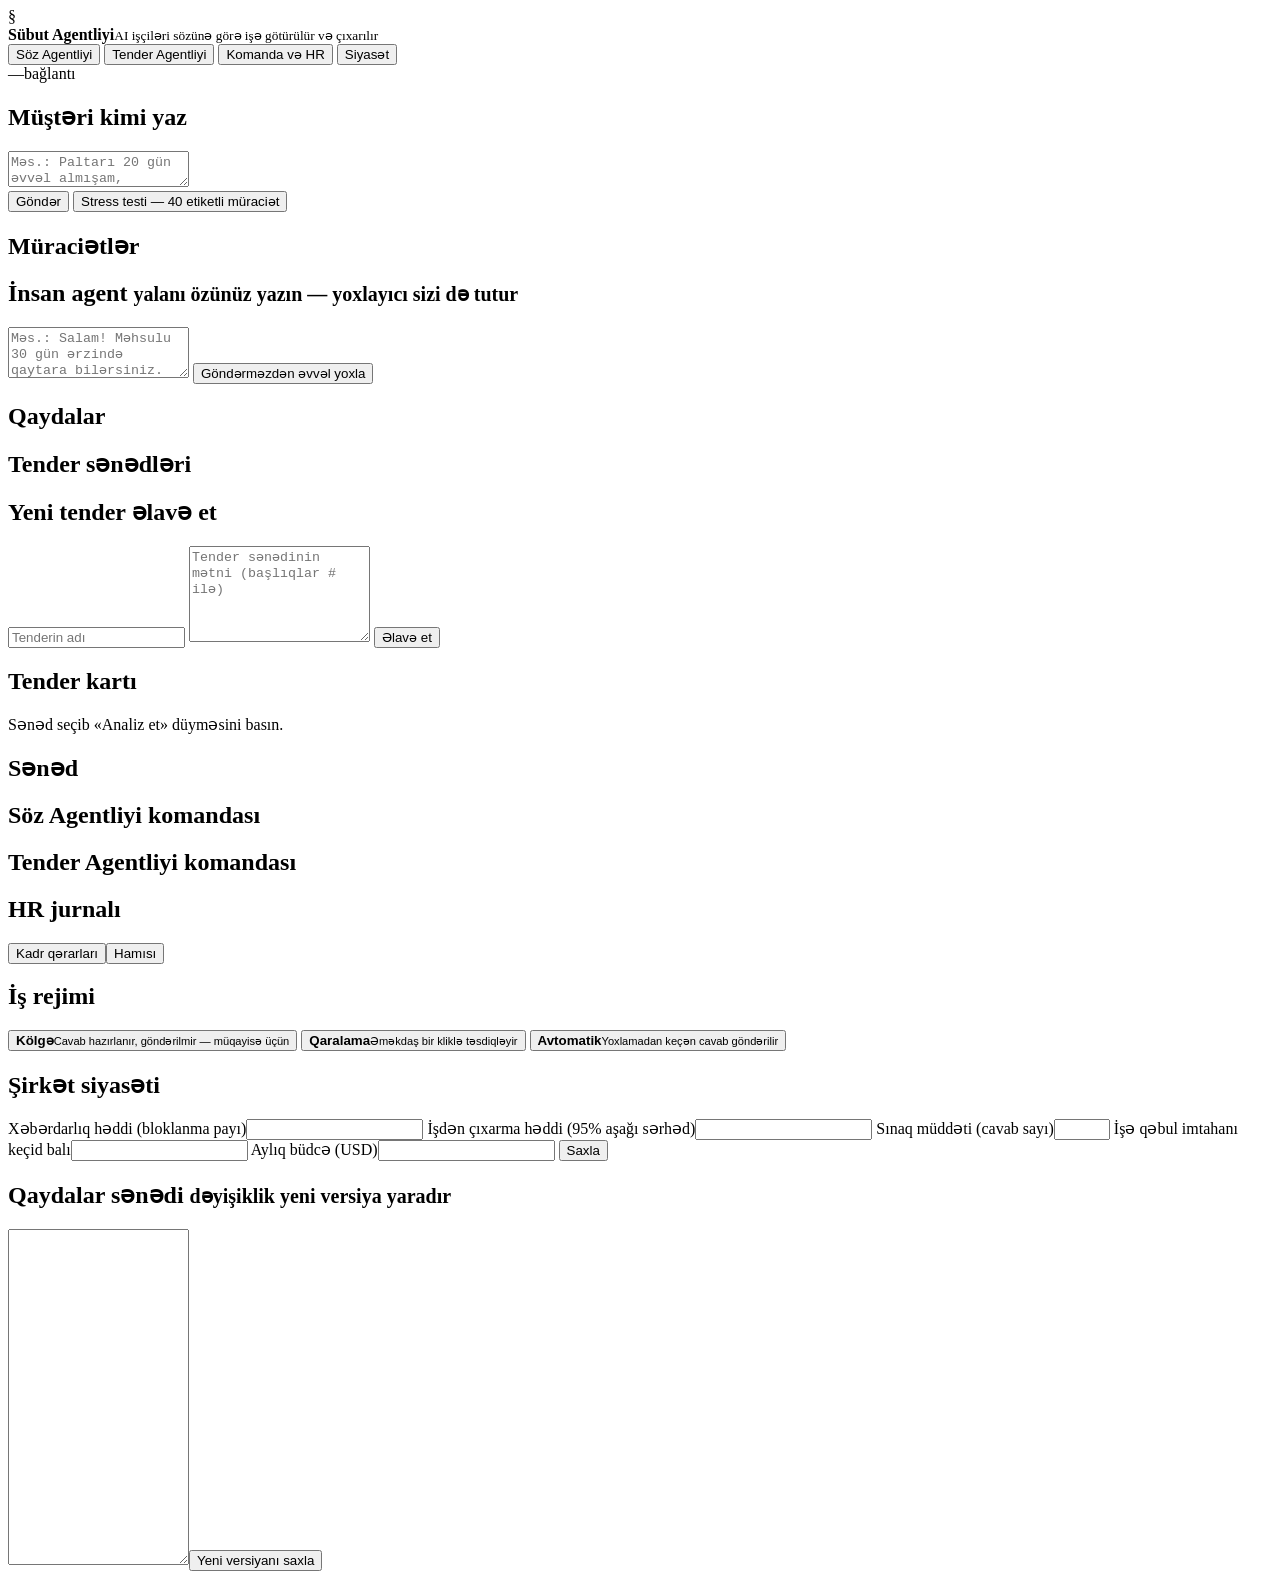
==== static/agency.html @ 9cd8c481 "Layihe5: təqdimat üçün təkrar rejimi py -3 agentlik.py --save data/demo_qeyd.sqlite3 canlı bazanın a" ====
<!doctype html>
<html lang="az">
<head>
<meta charset="utf-8">
<meta name="viewport" content="width=device-width, initial-scale=1">
<title>Sübut Agentliyi</title>
<link rel="stylesheet" href="/agency.css">
<script src="/agency.js" defer></script>
</head>
<body>
<header class="top">
  <div class="brand">
    <div class="mark">§</div>
    <div><strong>Sübut Agentliyi</strong><small>AI işçiləri sözünə görə işə götürülür və çıxarılır</small></div>
  </div>
  <nav id="tabs">
    <button data-tab="soz" class="on">Söz Agentliyi</button>
    <button data-tab="tender">Tender Agentliyi</button>
    <button data-tab="team">Komanda və HR</button>
    <button data-tab="policy">Siyasət</button>
  </nav>
  <div class="status"><span id="spend">—</span><span id="link" class="dot">bağlantı</span></div>
</header>

<div id="replay-bar" hidden>
  <span class="tag">TƏKRAR</span>
  <span id="replay-text"></span>
  <div class="replay-track"><i id="replay-progress"></i></div>
  <button id="replay-restart" type="button">Əvvəldən</button>
</div>
<main>
  <!-- SÖZ -->
  <section id="tab-soz" class="tab on">
    <div class="kpis" id="soz-kpis"></div>
    <div class="grid">
      <div class="col">
        <div class="card compose live-only">
          <h2>Müştəri kimi yaz</h2>
          <form id="ticket-form" autocomplete="off">
            <textarea name="message" rows="2" maxlength="2000" placeholder="Məs.: Paltarı 20 gün əvvəl almışam, qaytara bilərəm?" required></textarea>
            <div class="row">
              <button class="primary" type="submit">Göndər</button>
              <button type="button" id="stress" class="danger-ghost">Stress testi — 40 etiketli müraciət</button>
            </div>
          </form>
        </div>
        <div class="card"><h2>Müraciətlər <small id="soz-queue"></small></h2><div id="tickets" class="feed"></div></div>
      </div>
      <div class="col side">
        <div class="card human">
          <h2>İnsan agent <small>yalanı özünüz yazın — yoxlayıcı sizi də tutur</small></h2>
          <form id="human-form" autocomplete="off">
            <textarea name="text" rows="3" maxlength="2000" placeholder="Məs.: Salam! Məhsulu 30 gün ərzində qaytara bilərsiniz." required></textarea>
            <button class="primary" type="submit">Göndərməzdən əvvəl yoxla</button>
          </form>
          <div id="human-result"></div>
        </div>
        <div class="card"><h2>Qaydalar <small id="policy-version"></small></h2><div id="policy" class="doc"></div></div>
      </div>
    </div>
  </section>

  <!-- TENDER -->
  <section id="tab-tender" class="tab">
    <div class="kpis" id="tender-kpis"></div>
    <div class="grid">
      <div class="col side">
        <div class="card"><h2>Tender sənədləri</h2><div id="tender-docs" class="live-only"></div></div>
        <div class="card">
          <h2>Yeni tender əlavə et</h2>
          <form id="tender-form" class="live-only" autocomplete="off">
            <input name="title" maxlength="160" placeholder="Tenderin adı" required>
            <textarea name="body" rows="6" placeholder="Tender sənədinin mətni (başlıqlar # ilə)" required></textarea>
            <button class="primary" type="submit">Əlavə et</button>
          </form>
        </div>
      </div>
      <div class="col">
        <div class="card"><h2>Tender kartı</h2><div id="tender-card" class="empty">Sənəd seçib «Analiz et» düyməsini basın.</div></div>
        <div class="card"><h2>Sənəd <small id="tender-title"></small></h2><div id="tender-doc" class="doc"></div></div>
      </div>
    </div>
  </section>

  <!-- TEAM -->
  <section id="tab-team" class="tab">
    <div class="grid">
      <div class="col">
        <div class="card"><h2>Söz Agentliyi komandası <small id="team-soz-meta"></small></h2><div id="team-soz" class="team"></div></div>
        <div class="card"><h2>Tender Agentliyi komandası <small id="team-tender-meta"></small></h2><div id="team-tender" class="team"></div></div>
      </div>
      <div class="col side">
        <div class="card"><h2>HR jurnalı</h2>
          <div class="filters" id="journal-filters">
            <button data-filter="hr" class="on">Kadr qərarları</button><button data-filter="all">Hamısı</button>
          </div>
          <div id="journal" class="journal"></div>
        </div>
      </div>
    </div>
  </section>

  <!-- POLICY -->
  <section id="tab-policy" class="tab live-only">
    <div class="grid">
      <div class="col">
        <div class="card">
          <h2>İş rejimi</h2>
          <div class="modes" id="modes">
            <button data-mode="shadow"><b>Kölgə</b><small>Cavab hazırlanır, göndərilmir — müqayisə üçün</small></button>
            <button data-mode="draft"><b>Qaralama</b><small>Əməkdaş bir kliklə təsdiqləyir</small></button>
            <button data-mode="auto"><b>Avtomatik</b><small>Yoxlamadan keçən cavab göndərilir</small></button>
          </div>
        </div>
        <div class="card">
          <h2>Şirkət siyasəti</h2>
          <form id="settings-form" class="settings">
            <label>Xəbərdarlıq həddi (bloklanma payı)<input name="warn_rate" type="number" step="any" min="0.01" max="0.9"></label>
            <label>İşdən çıxarma həddi (95% aşağı sərhəd)<input name="fire_rate" type="number" step="any" min="0.01" max="0.9"></label>
            <label>Sınaq müddəti (cavab sayı)<input name="probation" type="number" step="1" min="3" max="100"></label>
            <label>İşə qəbul imtahanı keçid balı<input name="exam_pass" type="number" step="any" min="0.1" max="1"></label>
            <label>Aylıq büdcə (USD)<input name="monthly_budget_usd" type="number" step="any" min="0.01" max="1000"></label>
            <button class="primary" type="submit">Saxla</button>
          </form>
        </div>
      </div>
      <div class="col side">
        <div class="card">
          <h2>Qaydalar sənədi <small>dəyişiklik yeni versiya yaradır</small></h2>
          <form id="policy-form"><textarea name="body" rows="22"></textarea><button class="primary" type="submit">Yeni versiyanı saxla</button></form>
        </div>
      </div>
    </div>
  </section>
</main>
<div id="toast" hidden></div>
</body>
</html>
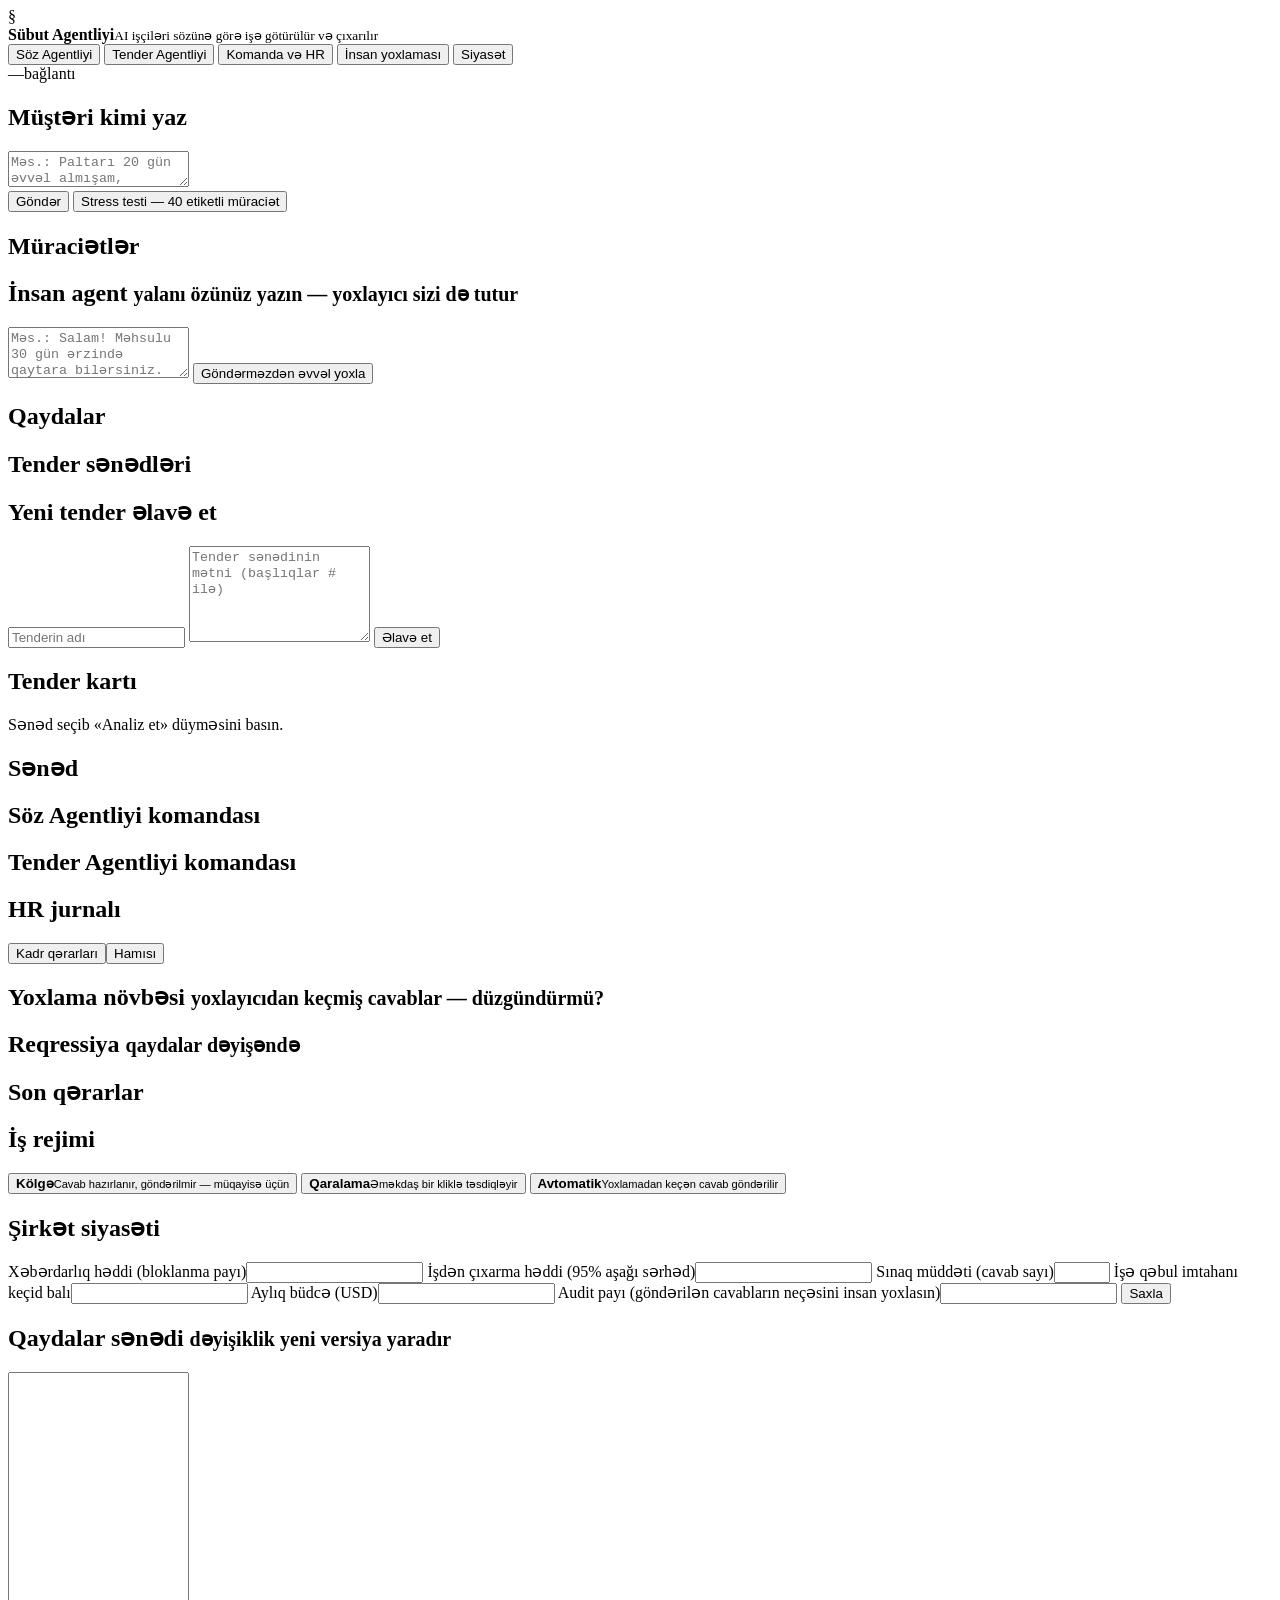
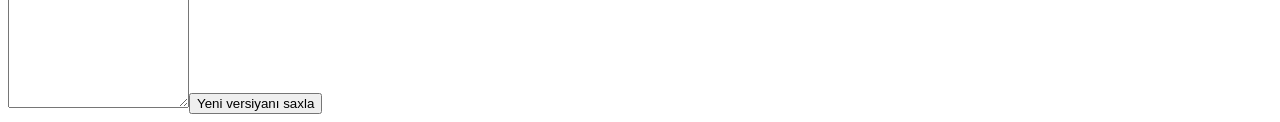
==== commit 13a4ab09: "Layihe5: insan yoxlaması, reqressiya, maskalama, sözlə rəqəmlər - Təsadüfi audit növbəsi və kölgə mü" ====
--- a/static/agency.html
+++ b/static/agency.html
@@ -17,6 +17,7 @@
     <button data-tab="soz" class="on">Söz Agentliyi</button>
     <button data-tab="tender">Tender Agentliyi</button>
     <button data-tab="team">Komanda və HR</button>
+    <button data-tab="review">İnsan yoxlaması</button>
     <button data-tab="policy">Siyasət</button>
   </nav>
   <div class="status"><span id="spend">—</span><span id="link" class="dot">bağlantı</span></div>
@@ -35,7 +36,7 @@
     <div class="grid">
       <div class="col">
         <div class="card compose live-only">
-          <h2>Müştəri kimi yaz</h2>
+          <h2>Müştəri kimi yaz <small id="telegram-link"></small></h2>
           <form id="ticket-form" autocomplete="off">
             <textarea name="message" rows="2" maxlength="2000" placeholder="Məs.: Paltarı 20 gün əvvəl almışam, qaytara bilərəm?" required></textarea>
             <div class="row">
@@ -100,6 +101,21 @@
     </div>
   </section>
 
+  <!-- REVIEW -->
+  <section id="tab-review" class="tab">
+    <div class="kpis" id="review-kpis"></div>
+    <div class="grid">
+      <div class="col">
+        <div class="card"><h2>Yoxlama növbəsi <small>yoxlayıcıdan keçmiş cavablar — düzgündürmü?</small></h2>
+          <div id="review-queue" class="feed live-only"></div></div>
+      </div>
+      <div class="col side">
+        <div class="card"><h2>Reqressiya <small>qaydalar dəyişəndə</small></h2><div id="regression"></div></div>
+        <div class="card"><h2>Son qərarlar</h2><div id="review-recent" class="journal"></div></div>
+      </div>
+    </div>
+  </section>
+
   <!-- POLICY -->
   <section id="tab-policy" class="tab live-only">
     <div class="grid">
@@ -120,6 +136,7 @@
             <label>Sınaq müddəti (cavab sayı)<input name="probation" type="number" step="1" min="3" max="100"></label>
             <label>İşə qəbul imtahanı keçid balı<input name="exam_pass" type="number" step="any" min="0.1" max="1"></label>
             <label>Aylıq büdcə (USD)<input name="monthly_budget_usd" type="number" step="any" min="0.01" max="1000"></label>
+            <label>Audit payı (göndərilən cavabların neçəsini insan yoxlasın)<input name="audit_rate" type="number" step="any" min="0" max="1"></label>
             <button class="primary" type="submit">Saxla</button>
           </form>
         </div>
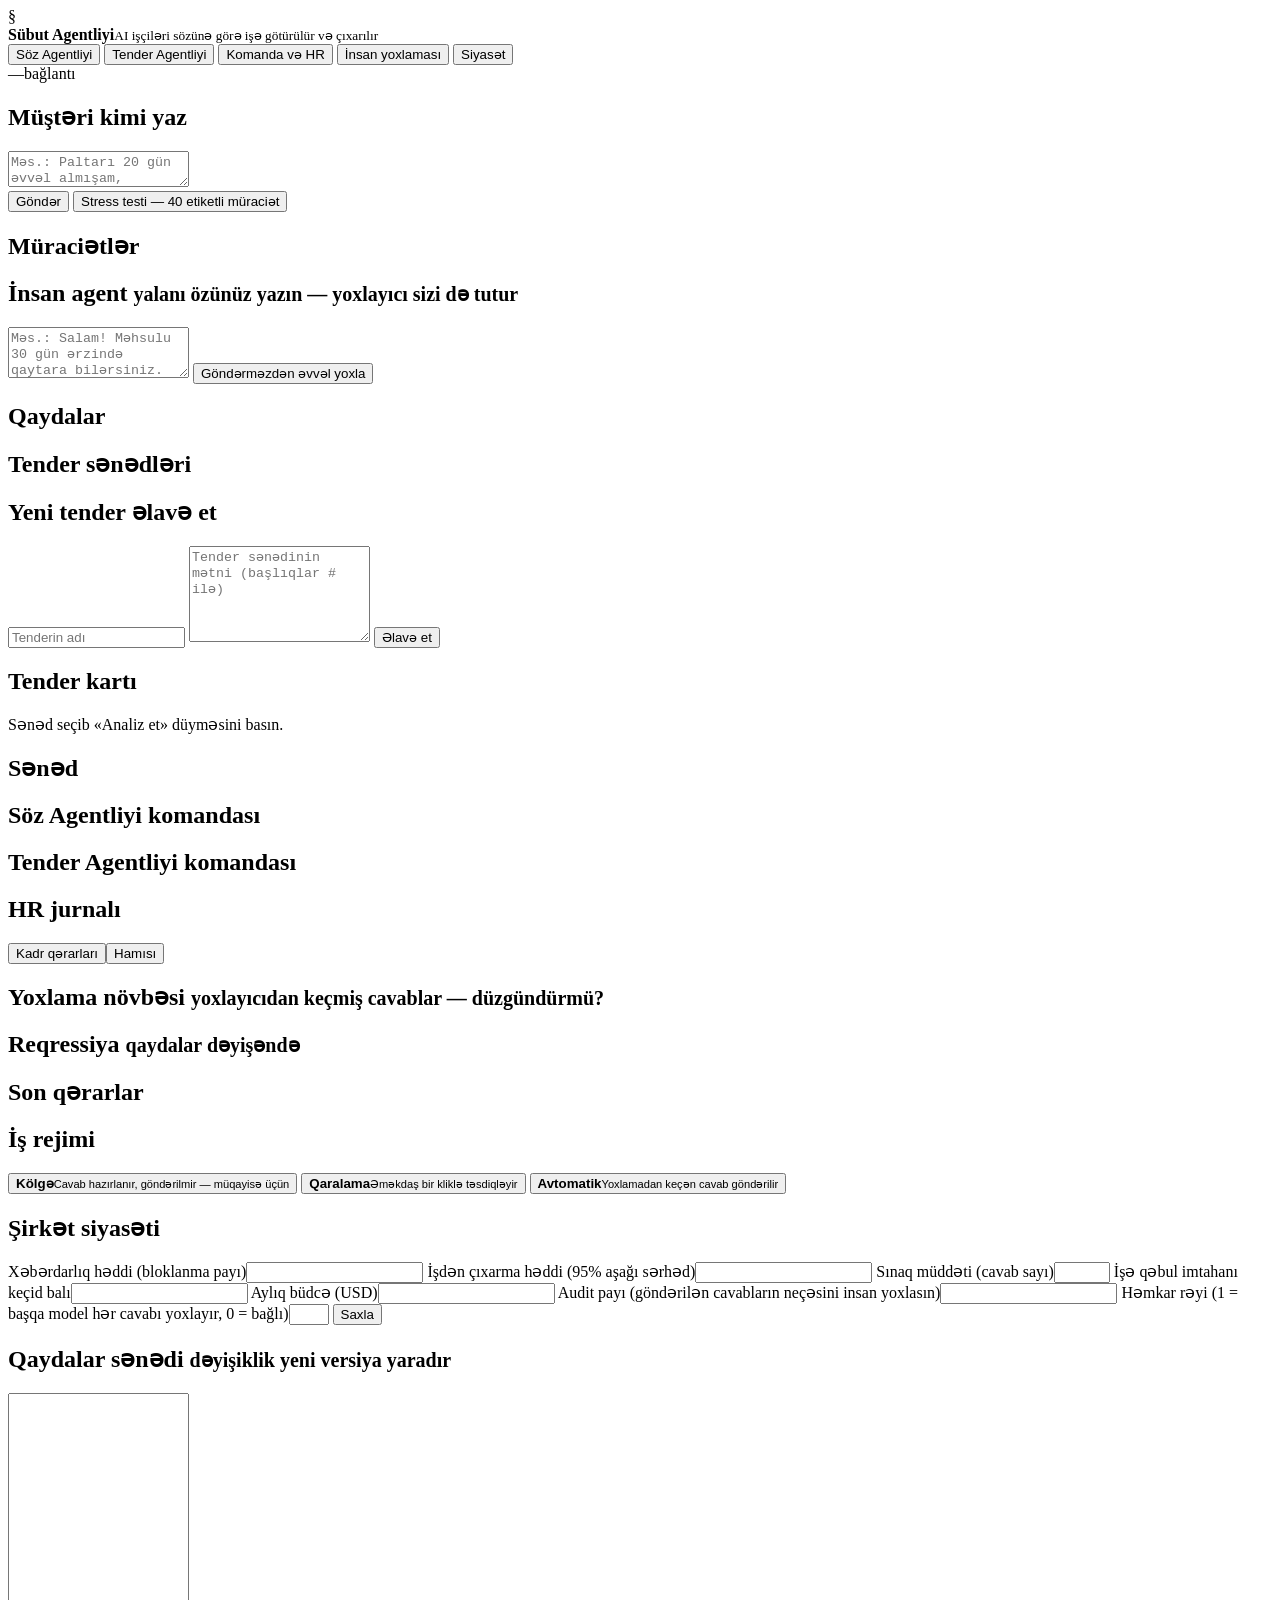
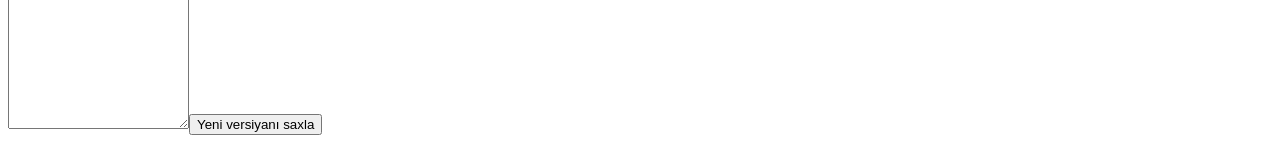
==== commit 3d29e478: "Layihe5: həmkar rəyi — düzgün sitatın səhv hala tətbiqini tutmaq - Yoxlayıcıdan keçən cavabı başqa m" ====
--- a/static/agency.html
+++ b/static/agency.html
@@ -37,6 +37,7 @@
       <div class="col">
         <div class="card compose live-only">
           <h2>Müştəri kimi yaz <small id="telegram-link"></small></h2>
+          <a id="telegram-qr" href="/api/telegram/qr.svg" target="_blank" rel="noopener" hidden title="Böyütmək üçün klikləyin"><img src="/api/telegram/qr.svg" alt="Telegram botunun QR kodu"></a>
           <form id="ticket-form" autocomplete="off">
             <textarea name="message" rows="2" maxlength="2000" placeholder="Məs.: Paltarı 20 gün əvvəl almışam, qaytara bilərəm?" required></textarea>
             <div class="row">
@@ -103,7 +104,7 @@
 
   <!-- REVIEW -->
   <section id="tab-review" class="tab">
-    <div class="kpis" id="review-kpis"></div>
+    <div class="kpis six" id="review-kpis"></div>
     <div class="grid">
       <div class="col">
         <div class="card"><h2>Yoxlama növbəsi <small>yoxlayıcıdan keçmiş cavablar — düzgündürmü?</small></h2>
@@ -137,6 +138,7 @@
             <label>İşə qəbul imtahanı keçid balı<input name="exam_pass" type="number" step="any" min="0.1" max="1"></label>
             <label>Aylıq büdcə (USD)<input name="monthly_budget_usd" type="number" step="any" min="0.01" max="1000"></label>
             <label>Audit payı (göndərilən cavabların neçəsini insan yoxlasın)<input name="audit_rate" type="number" step="any" min="0" max="1"></label>
+            <label>Həmkar rəyi (1 = başqa model hər cavabı yoxlayır, 0 = bağlı)<input name="peer_review" type="number" step="1" min="0" max="1"></label>
             <button class="primary" type="submit">Saxla</button>
           </form>
         </div>
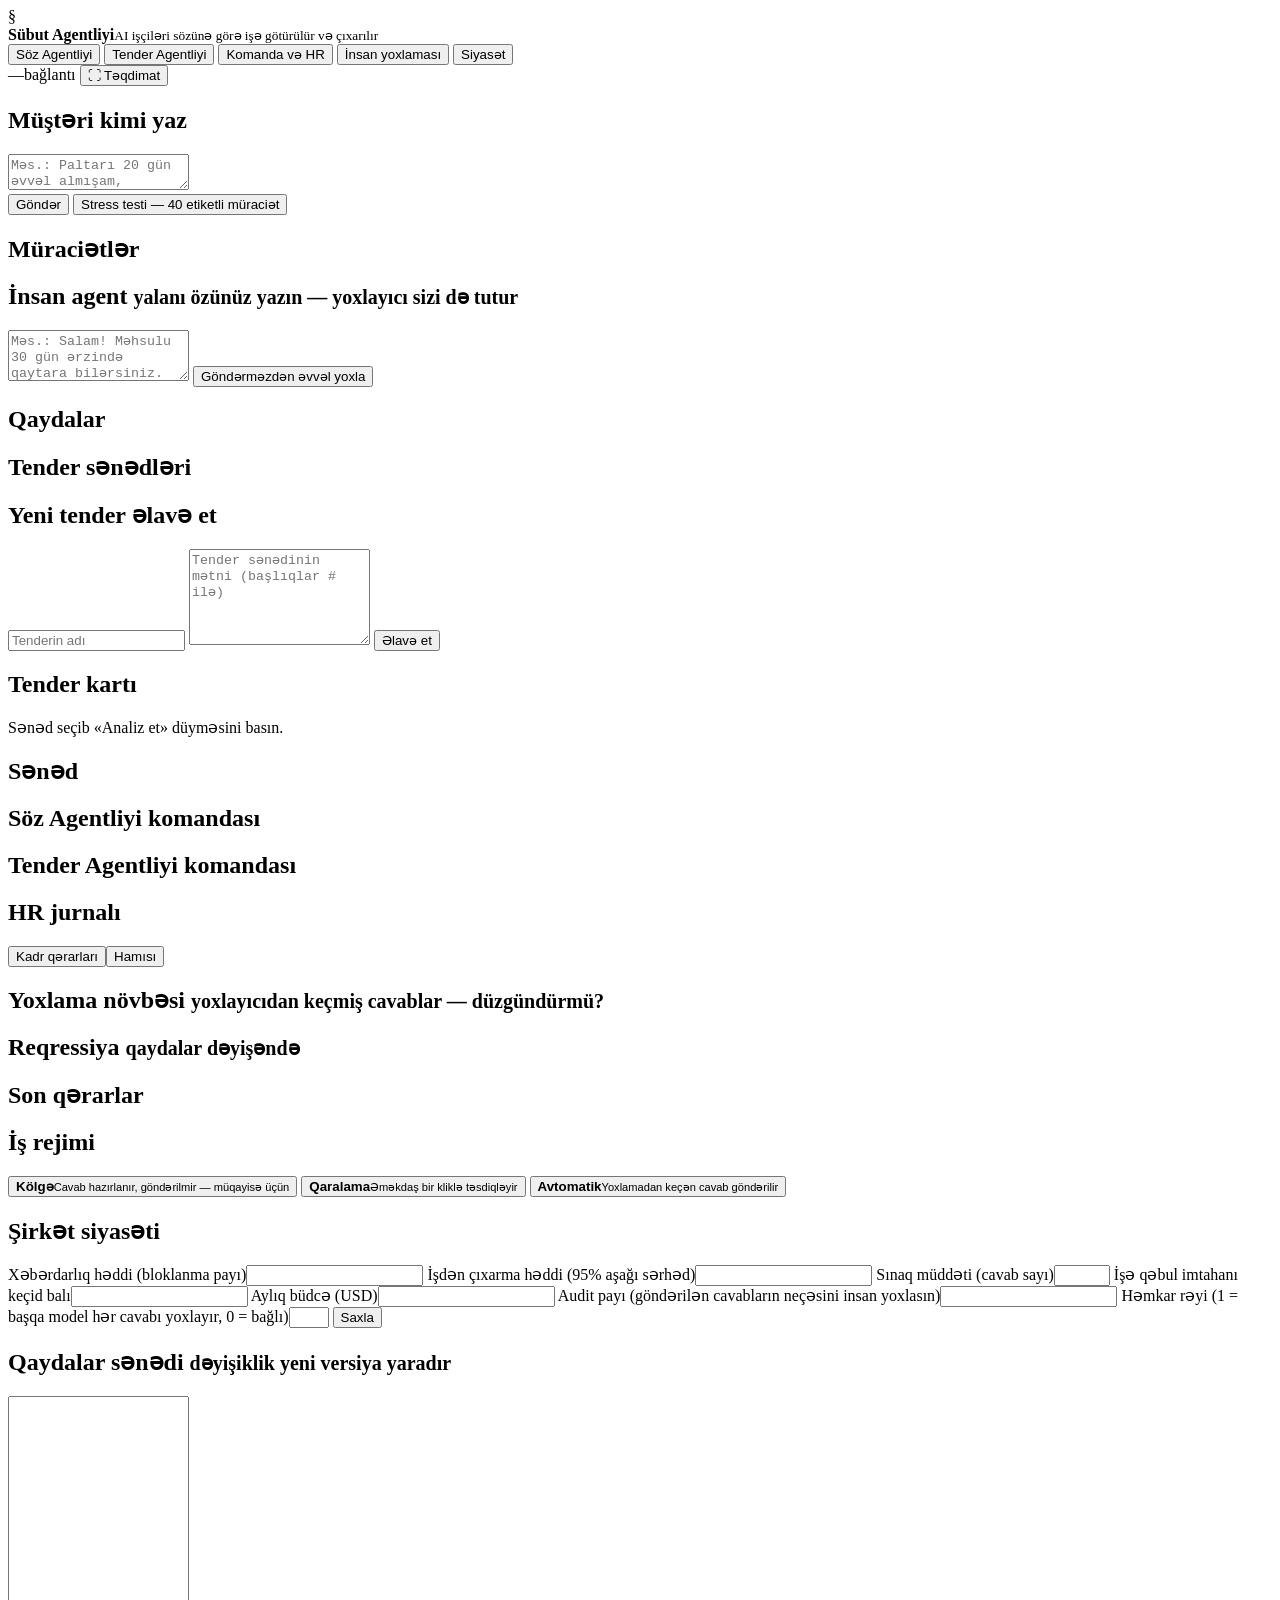
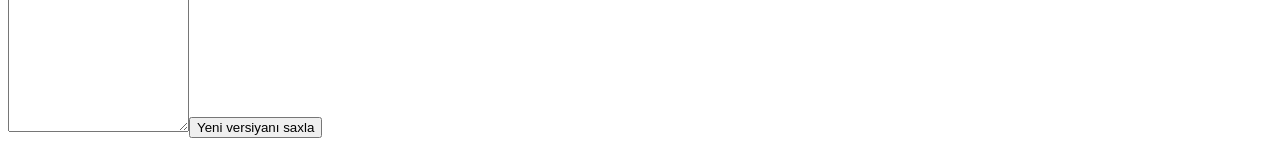
==== commit fb6c7a21: "Layihe5: canlı ofis, təlimat korlanması demosu, böyük bildirişlər - Demo: menecer bir işçinin təlima" ====
--- a/static/agency.html
+++ b/static/agency.html
@@ -20,7 +20,8 @@
     <button data-tab="review">İnsan yoxlaması</button>
     <button data-tab="policy">Siyasət</button>
   </nav>
-  <div class="status"><span id="spend">—</span><span id="link" class="dot">bağlantı</span></div>
+  <div class="status"><span id="spend">—</span><span id="link" class="dot">bağlantı</span>
+    <button id="big" type="button" title="Proyektor üçün böyük şrift">⛶ Təqdimat</button></div>
 </header>
 
 <div id="replay-bar" hidden>
@@ -37,7 +38,7 @@
       <div class="col">
         <div class="card compose live-only">
           <h2>Müştəri kimi yaz <small id="telegram-link"></small></h2>
-          <a id="telegram-qr" href="/api/telegram/qr.svg" target="_blank" rel="noopener" hidden title="Böyütmək üçün klikləyin"><img src="/api/telegram/qr.svg" alt="Telegram botunun QR kodu"></a>
+          <a id="telegram-qr" href="/api/telegram/qr.svg" target="_blank" rel="noopener" hidden title="Böyütmək üçün klikləyin"><img alt="Telegram botunun QR kodu"></a>
           <form id="ticket-form" autocomplete="off">
             <textarea name="message" rows="2" maxlength="2000" placeholder="Məs.: Paltarı 20 gün əvvəl almışam, qaytara bilərəm?" required></textarea>
             <div class="row">
@@ -128,6 +129,7 @@
             <button data-mode="draft"><b>Qaralama</b><small>Əməkdaş bir kliklə təsdiqləyir</small></button>
             <button data-mode="auto"><b>Avtomatik</b><small>Yoxlamadan keçən cavab göndərilir</small></button>
           </div>
+          <div id="readiness" class="readiness"></div>
         </div>
         <div class="card">
           <h2>Şirkət siyasəti</h2>
@@ -153,5 +155,6 @@
   </section>
 </main>
 <div id="toast" hidden></div>
+<div id="events" aria-live="polite"></div>
 </body>
 </html>
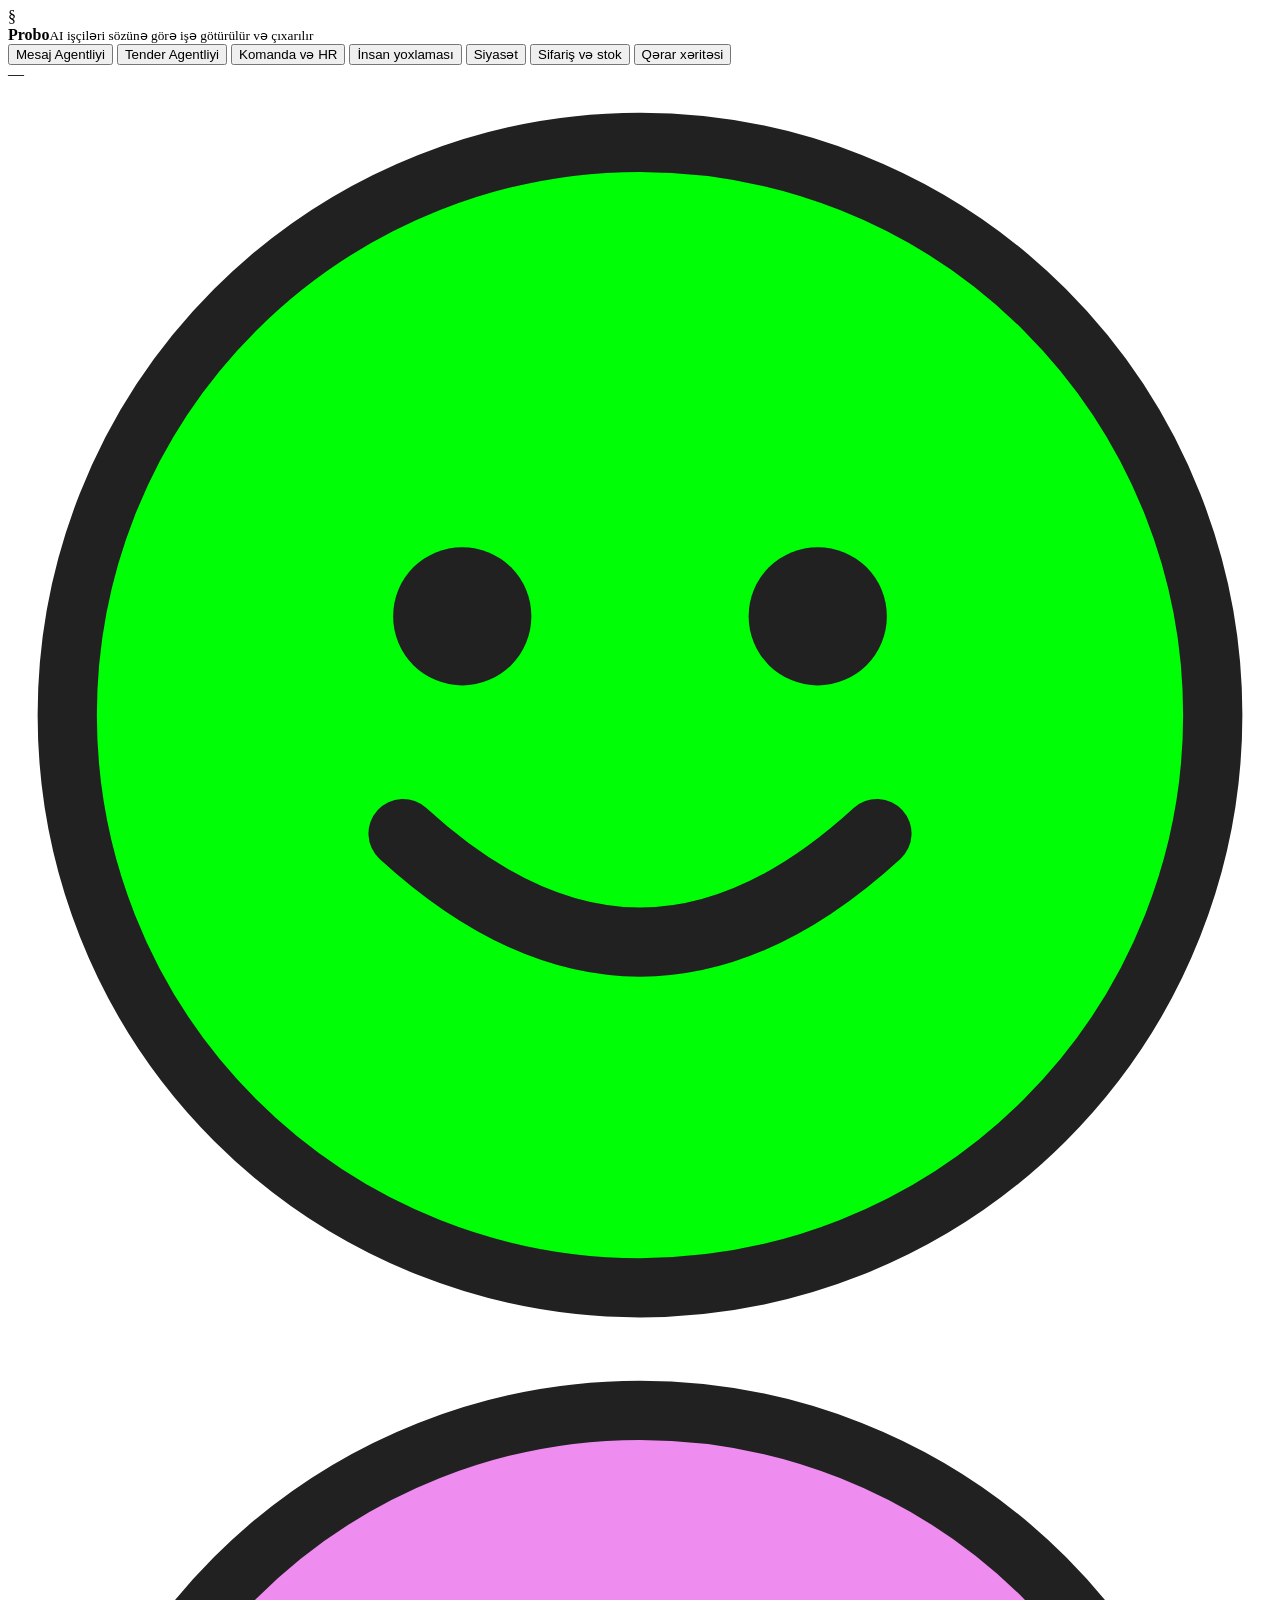
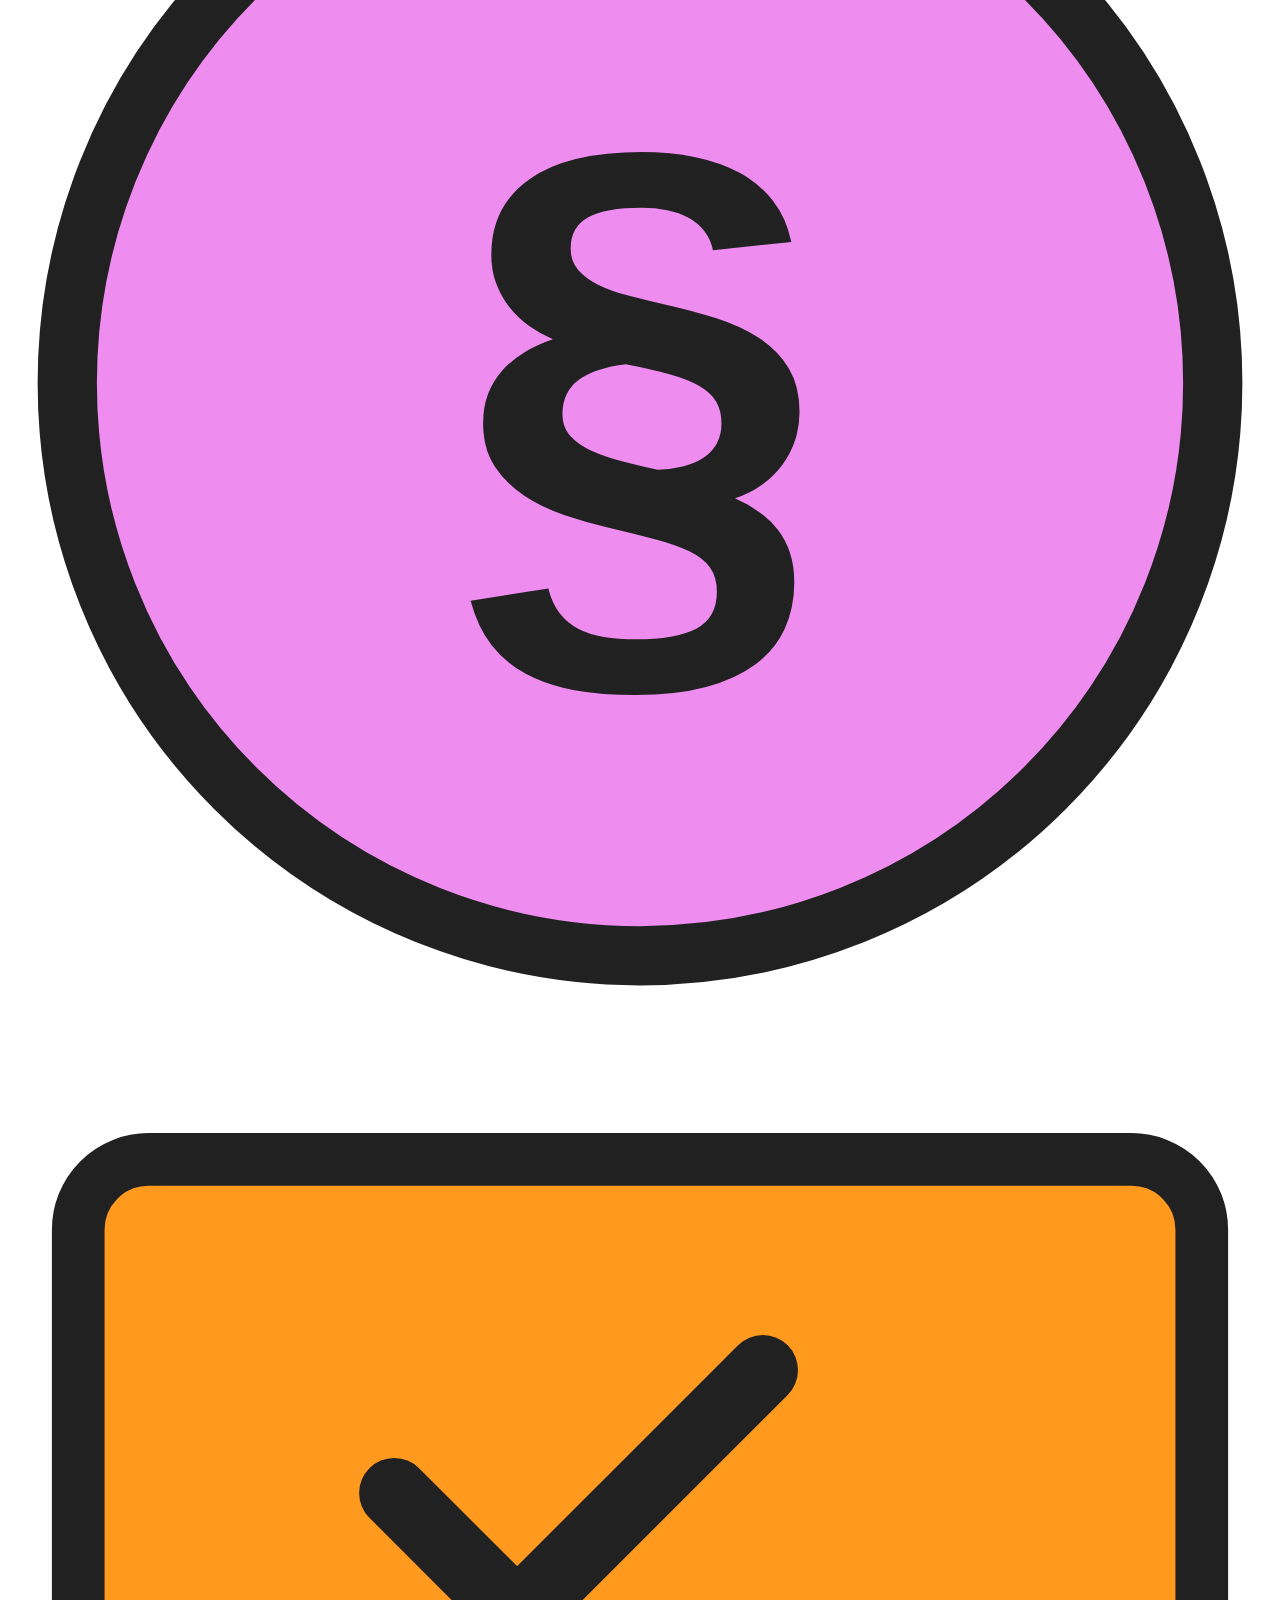
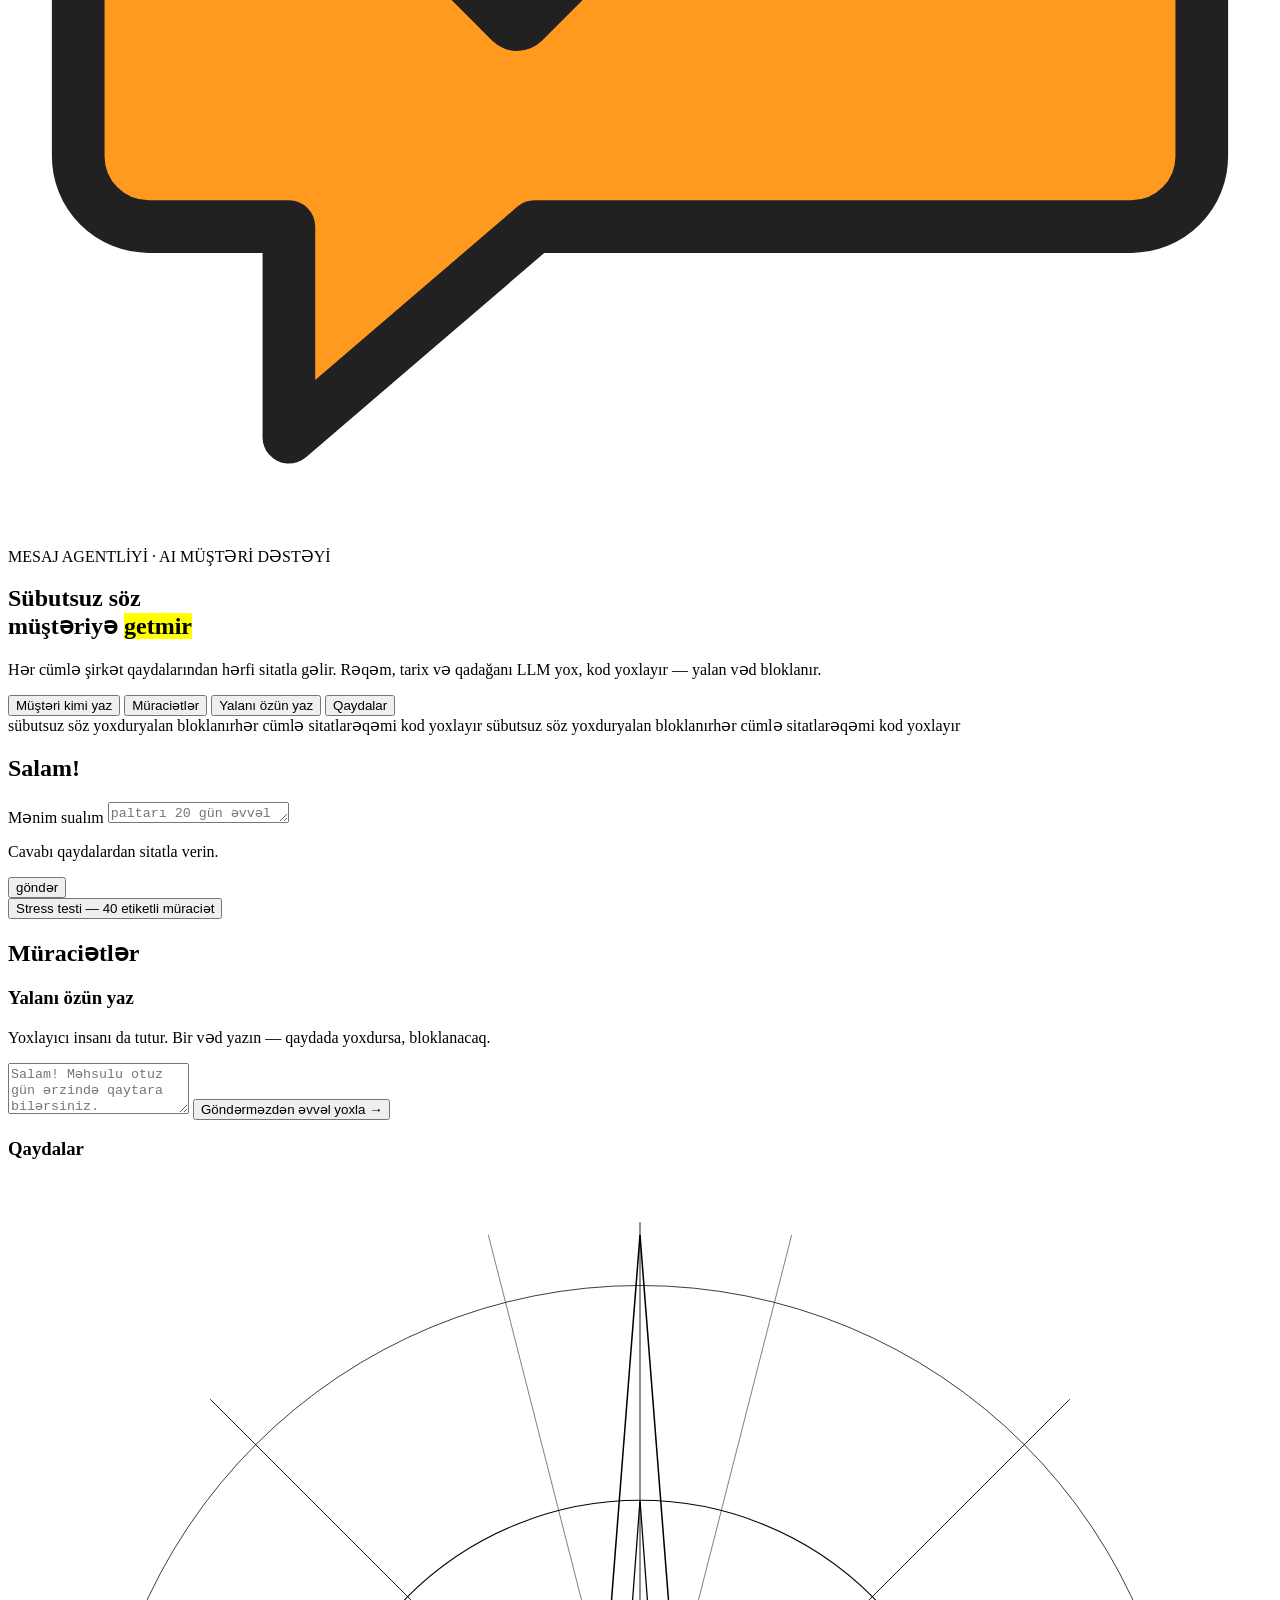
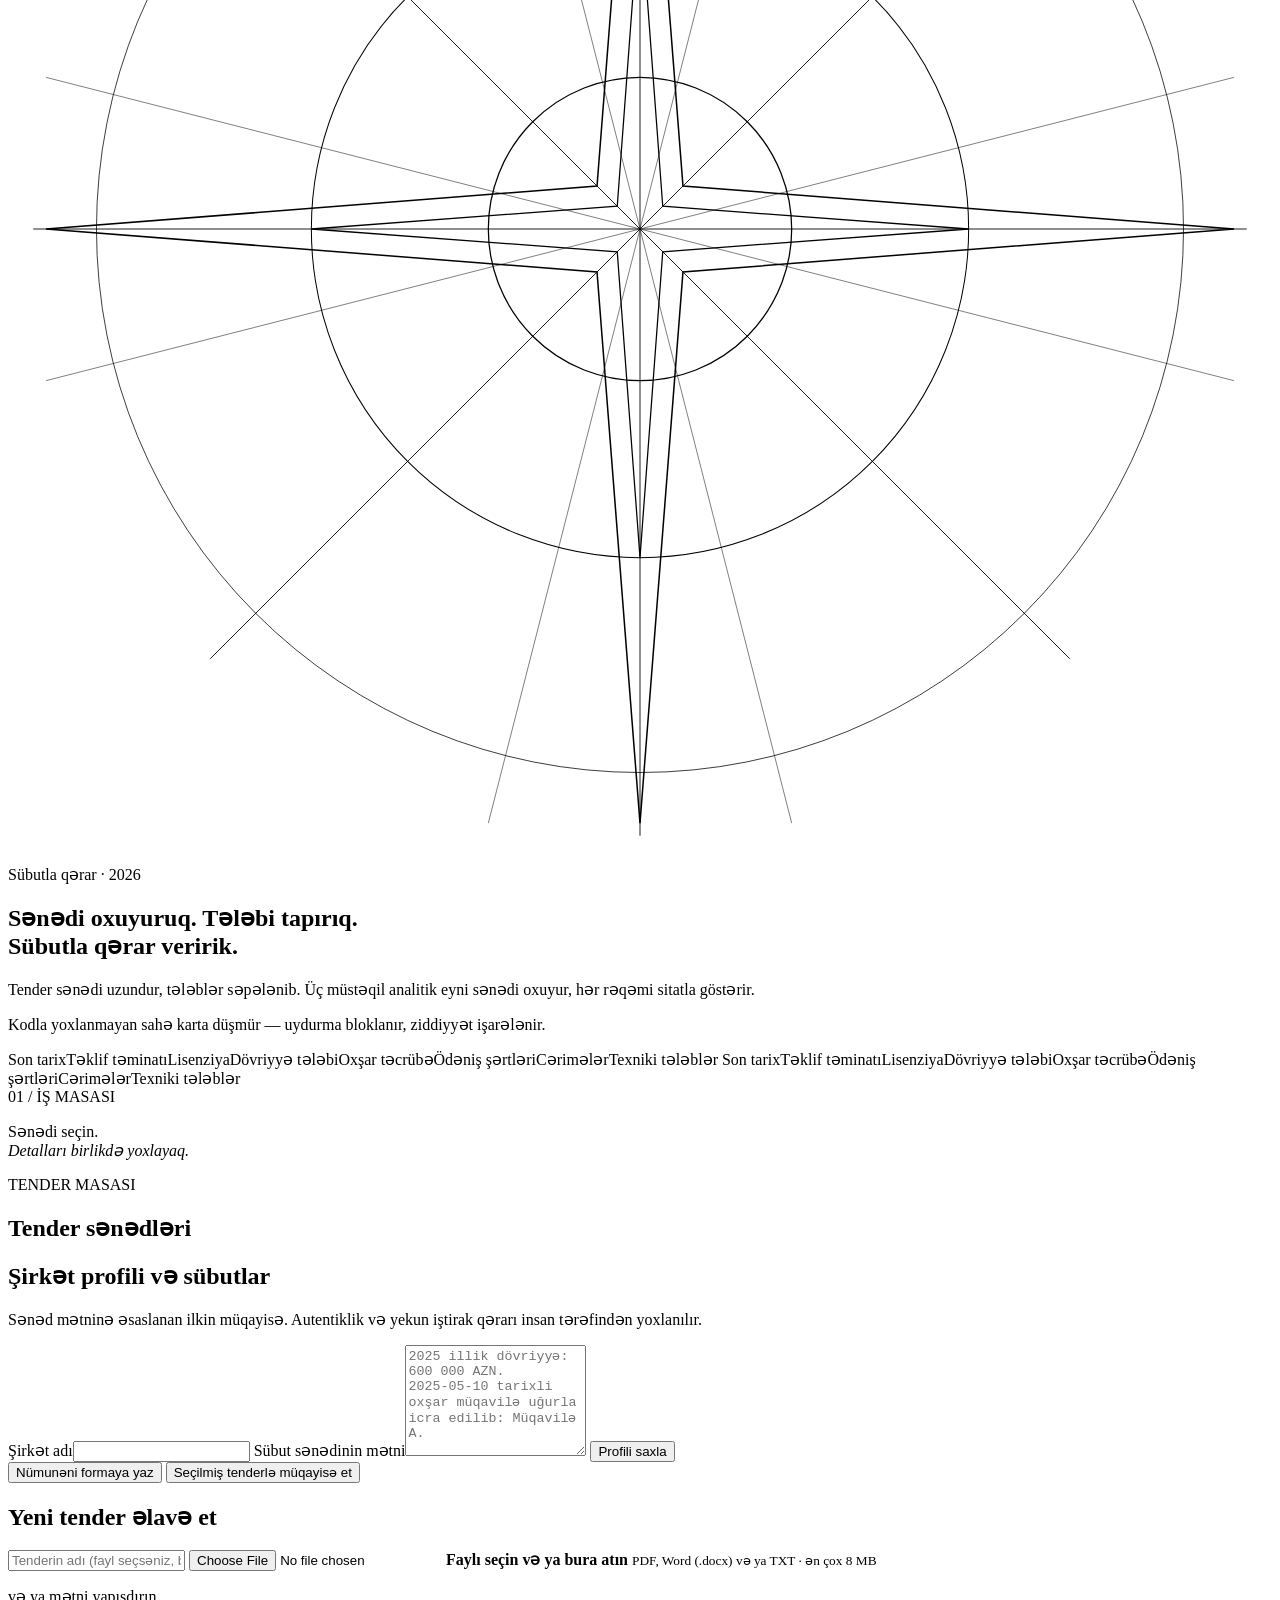
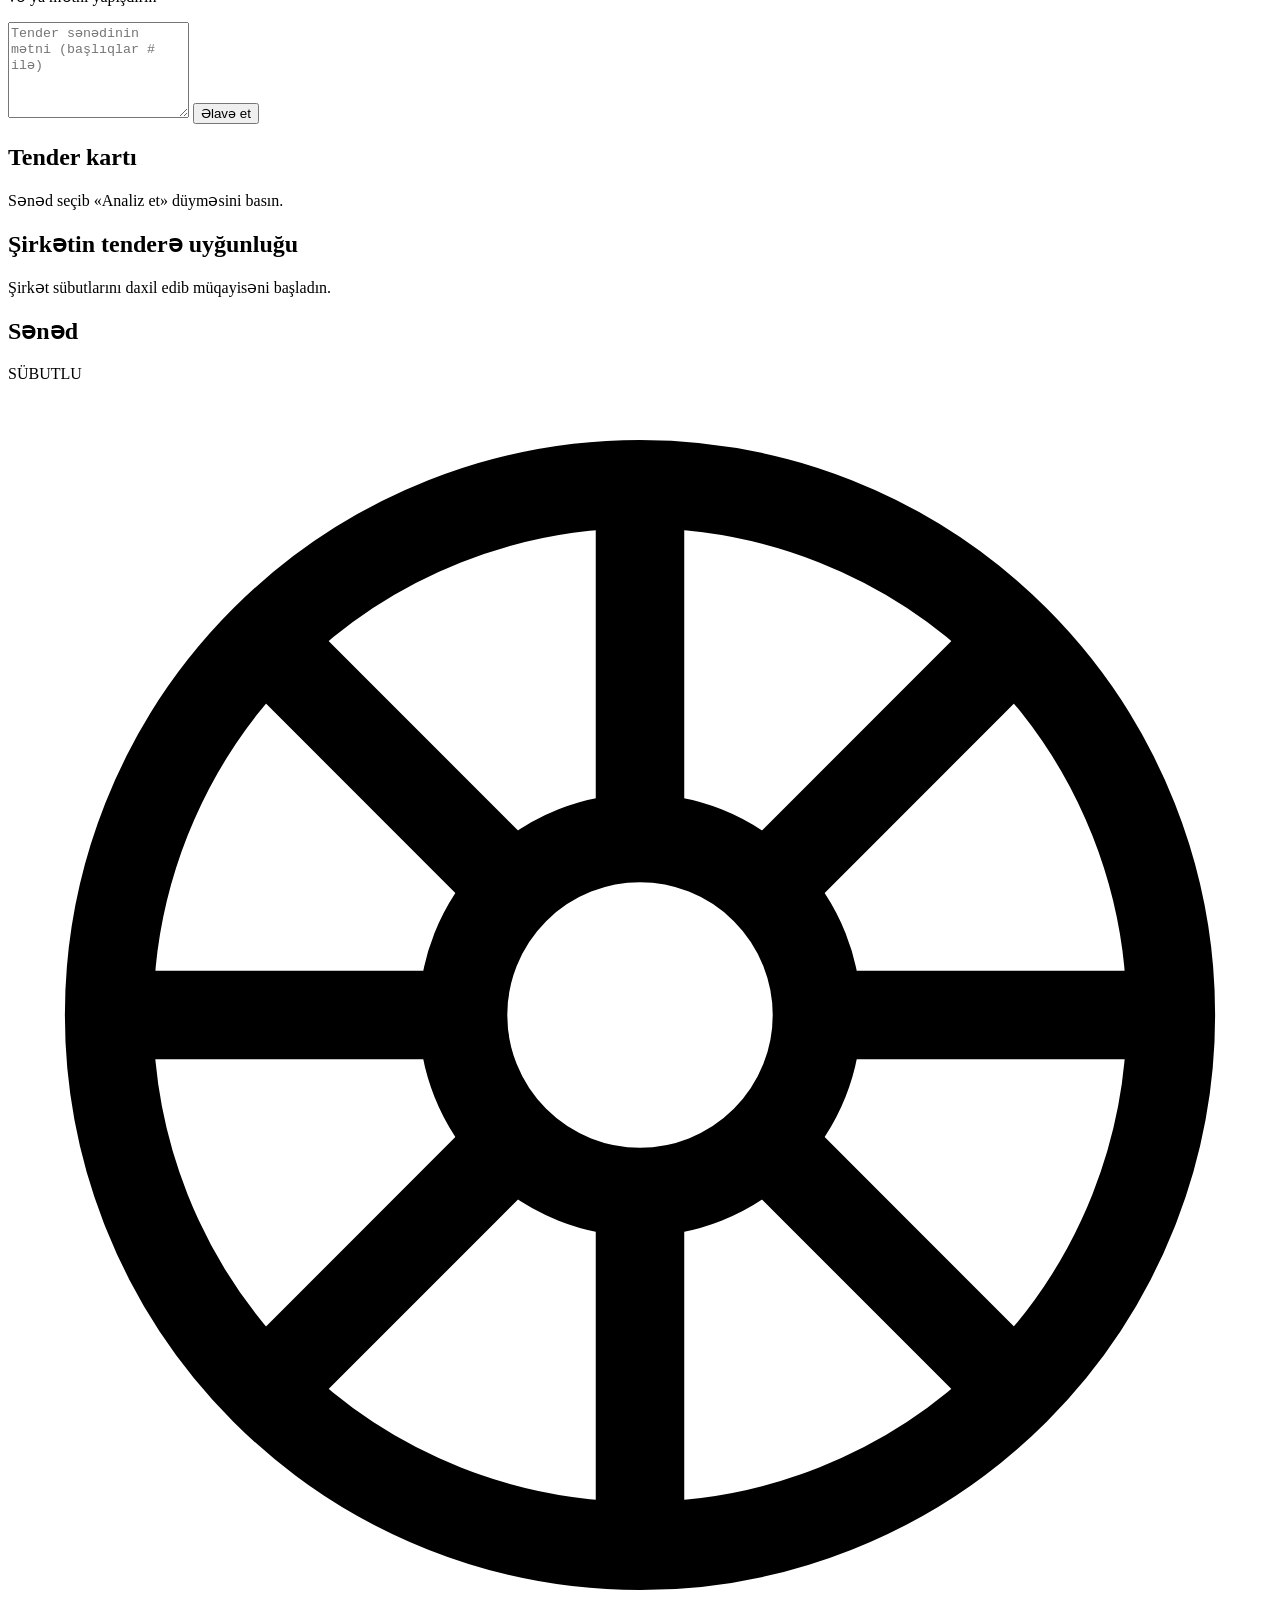
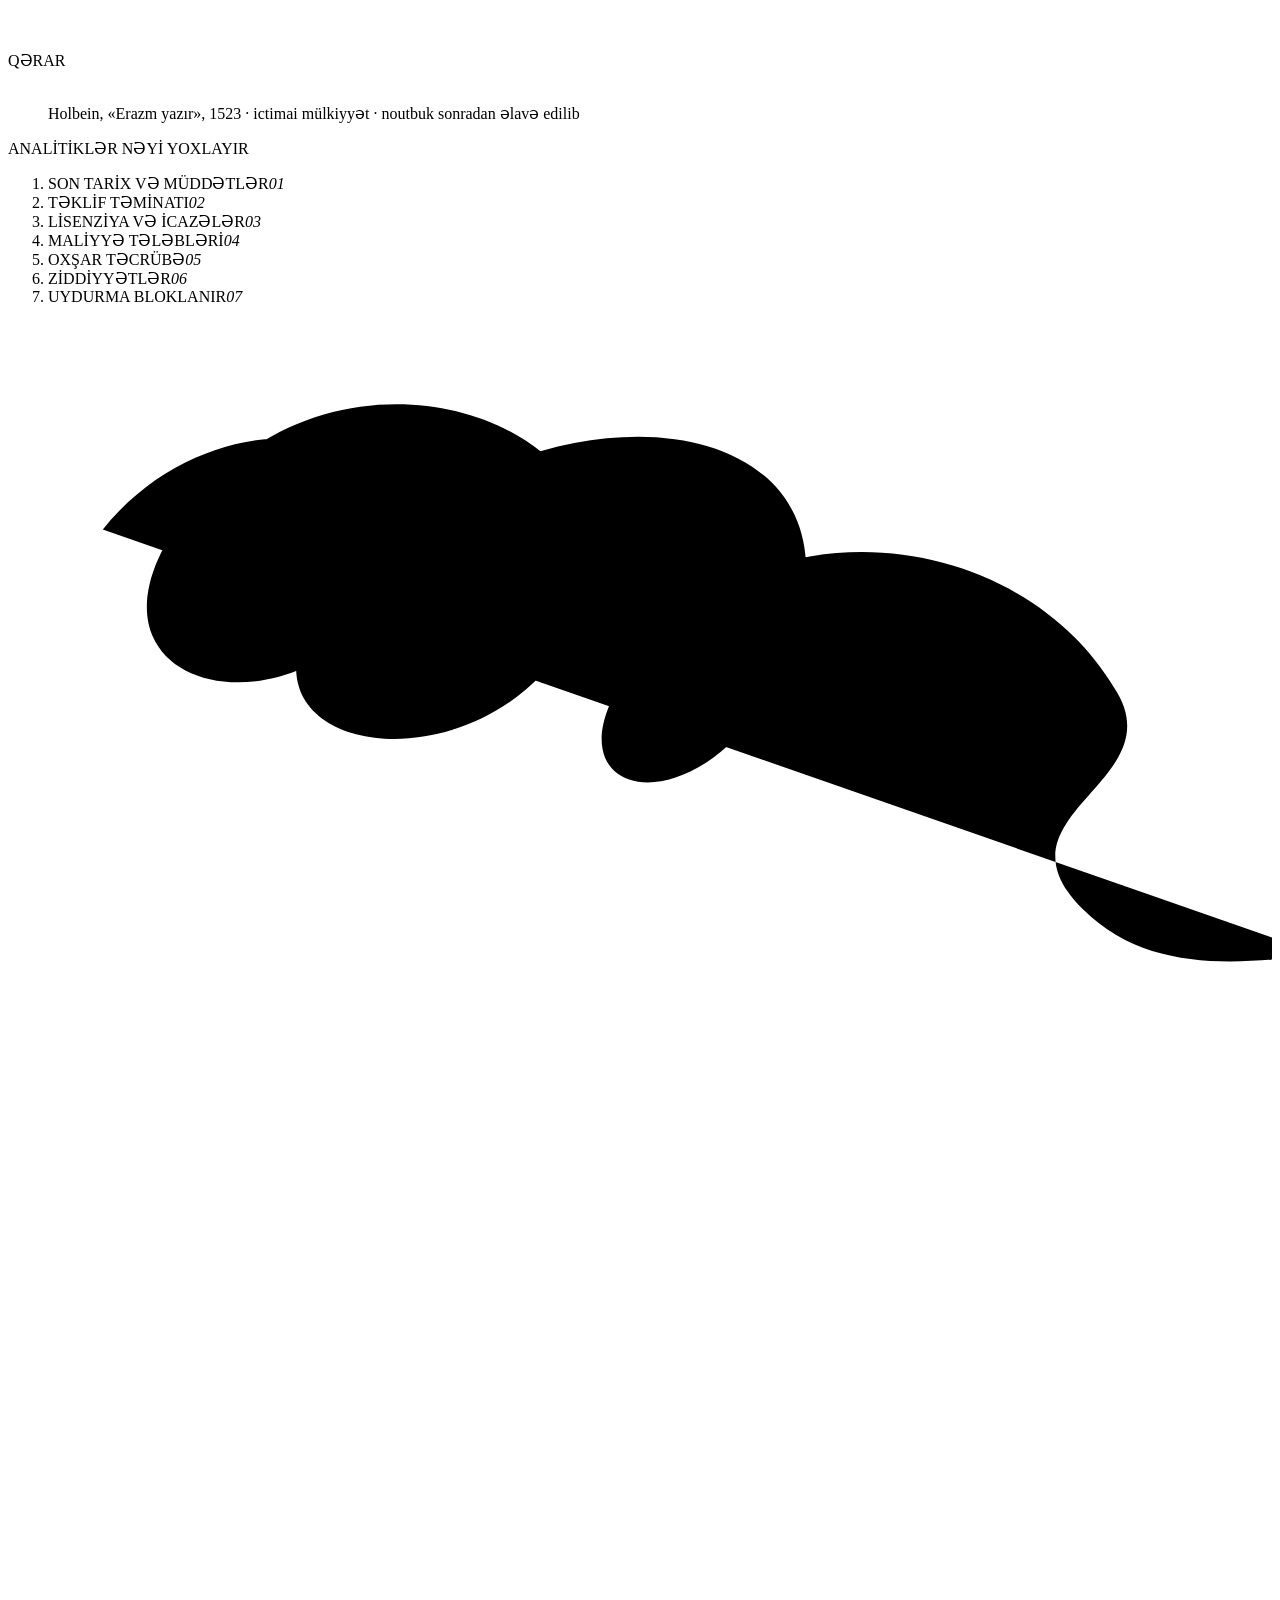
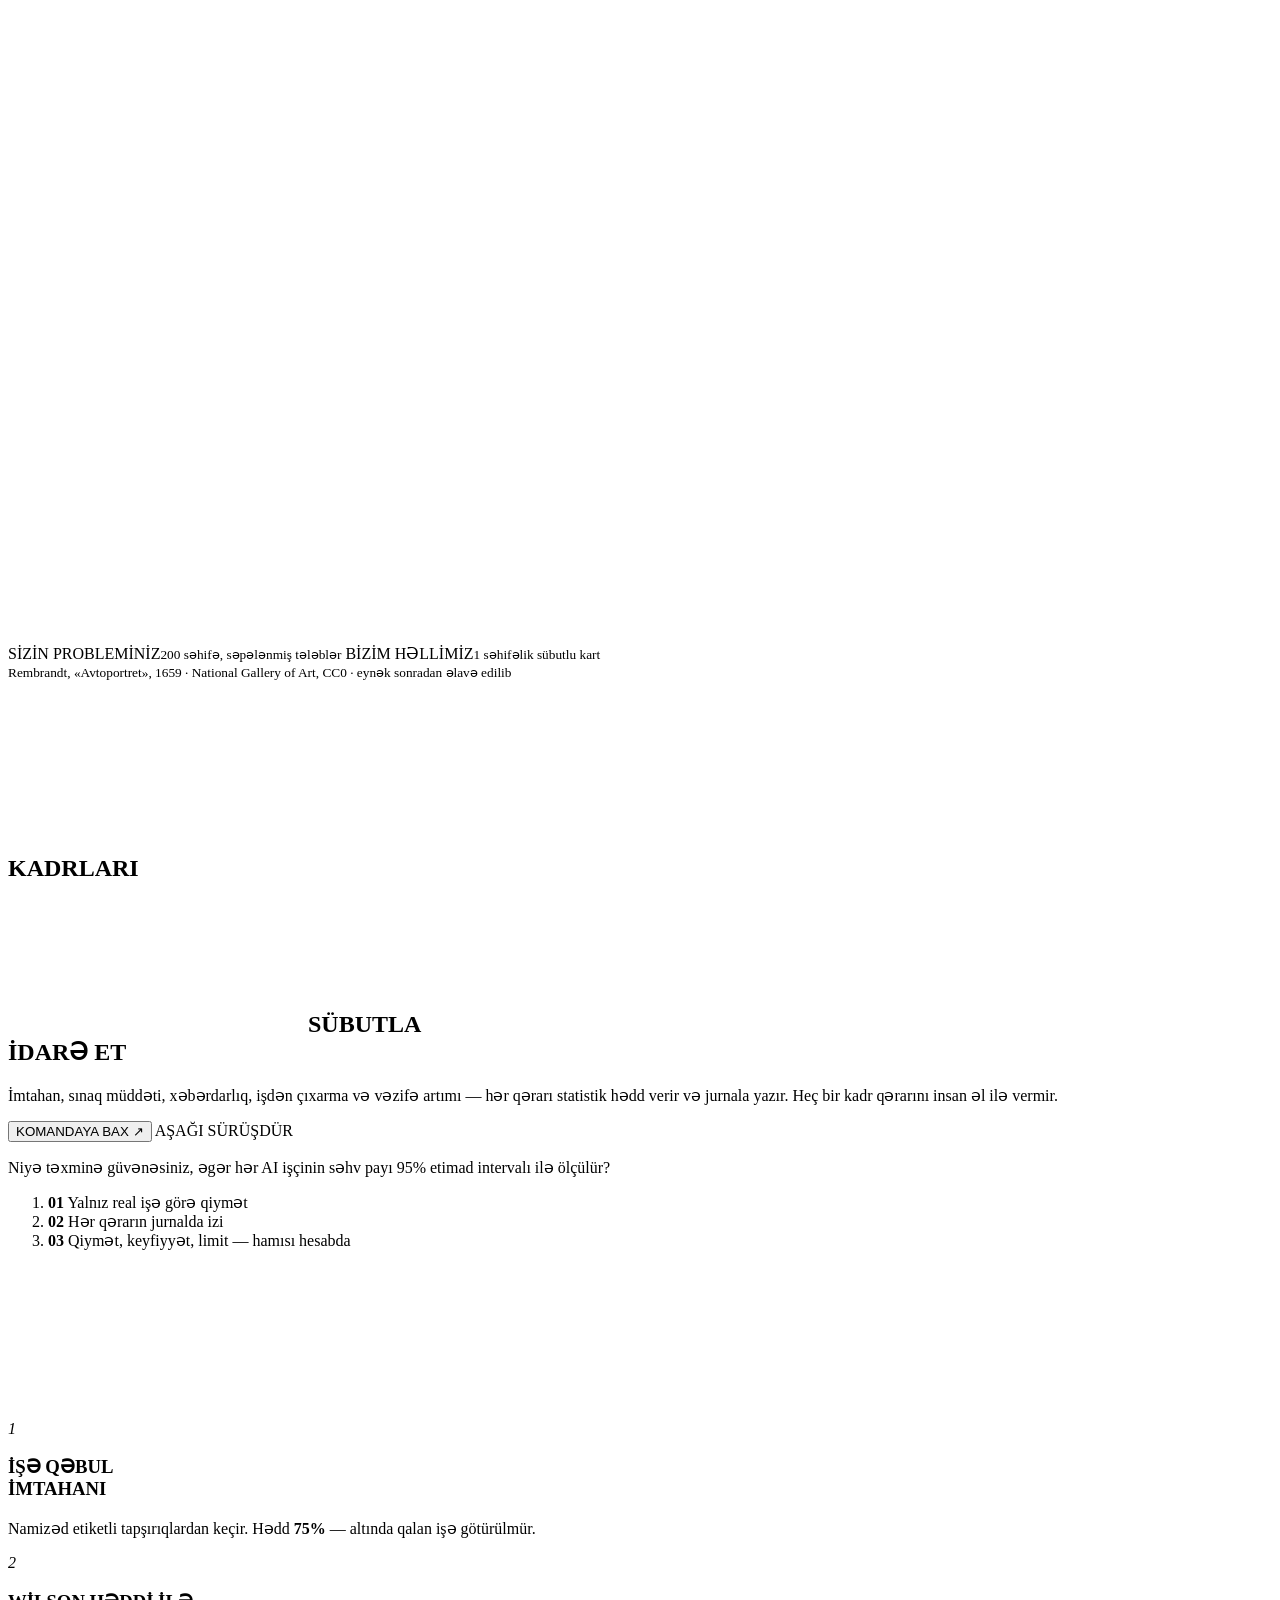
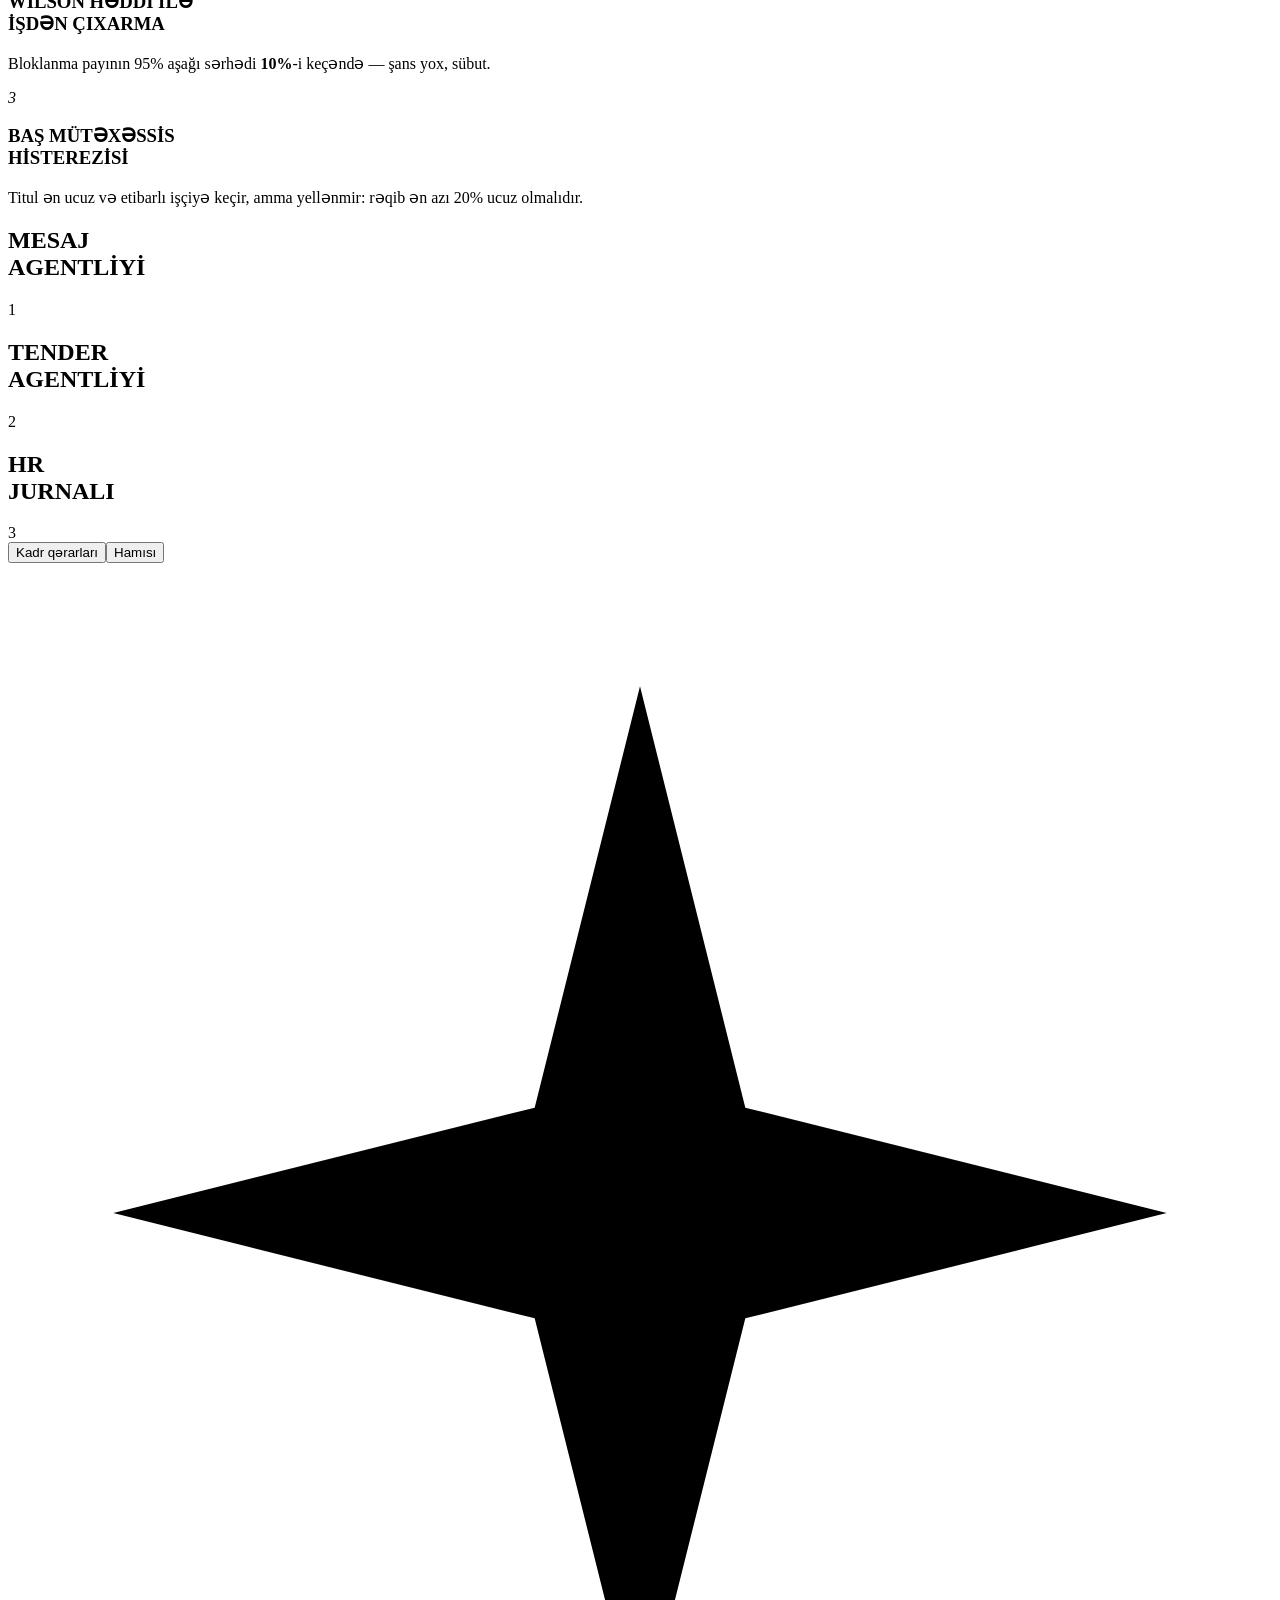
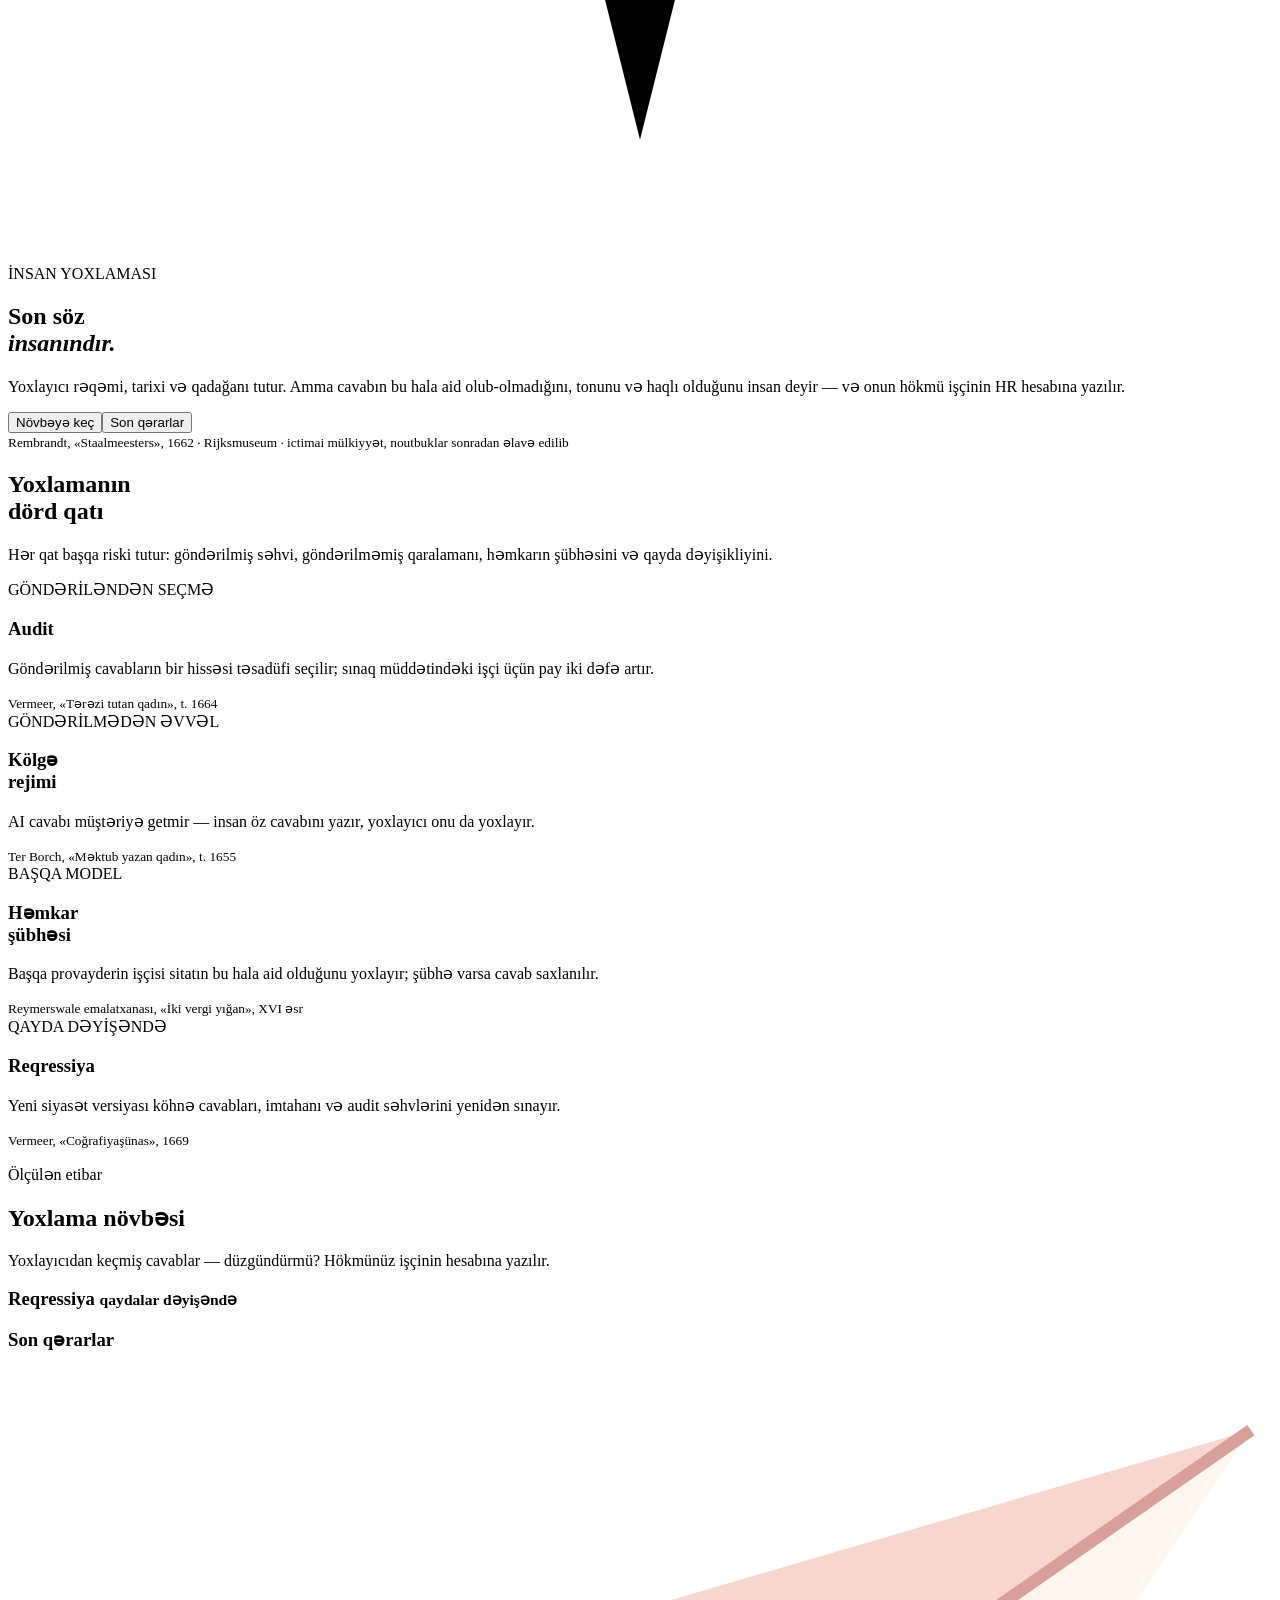
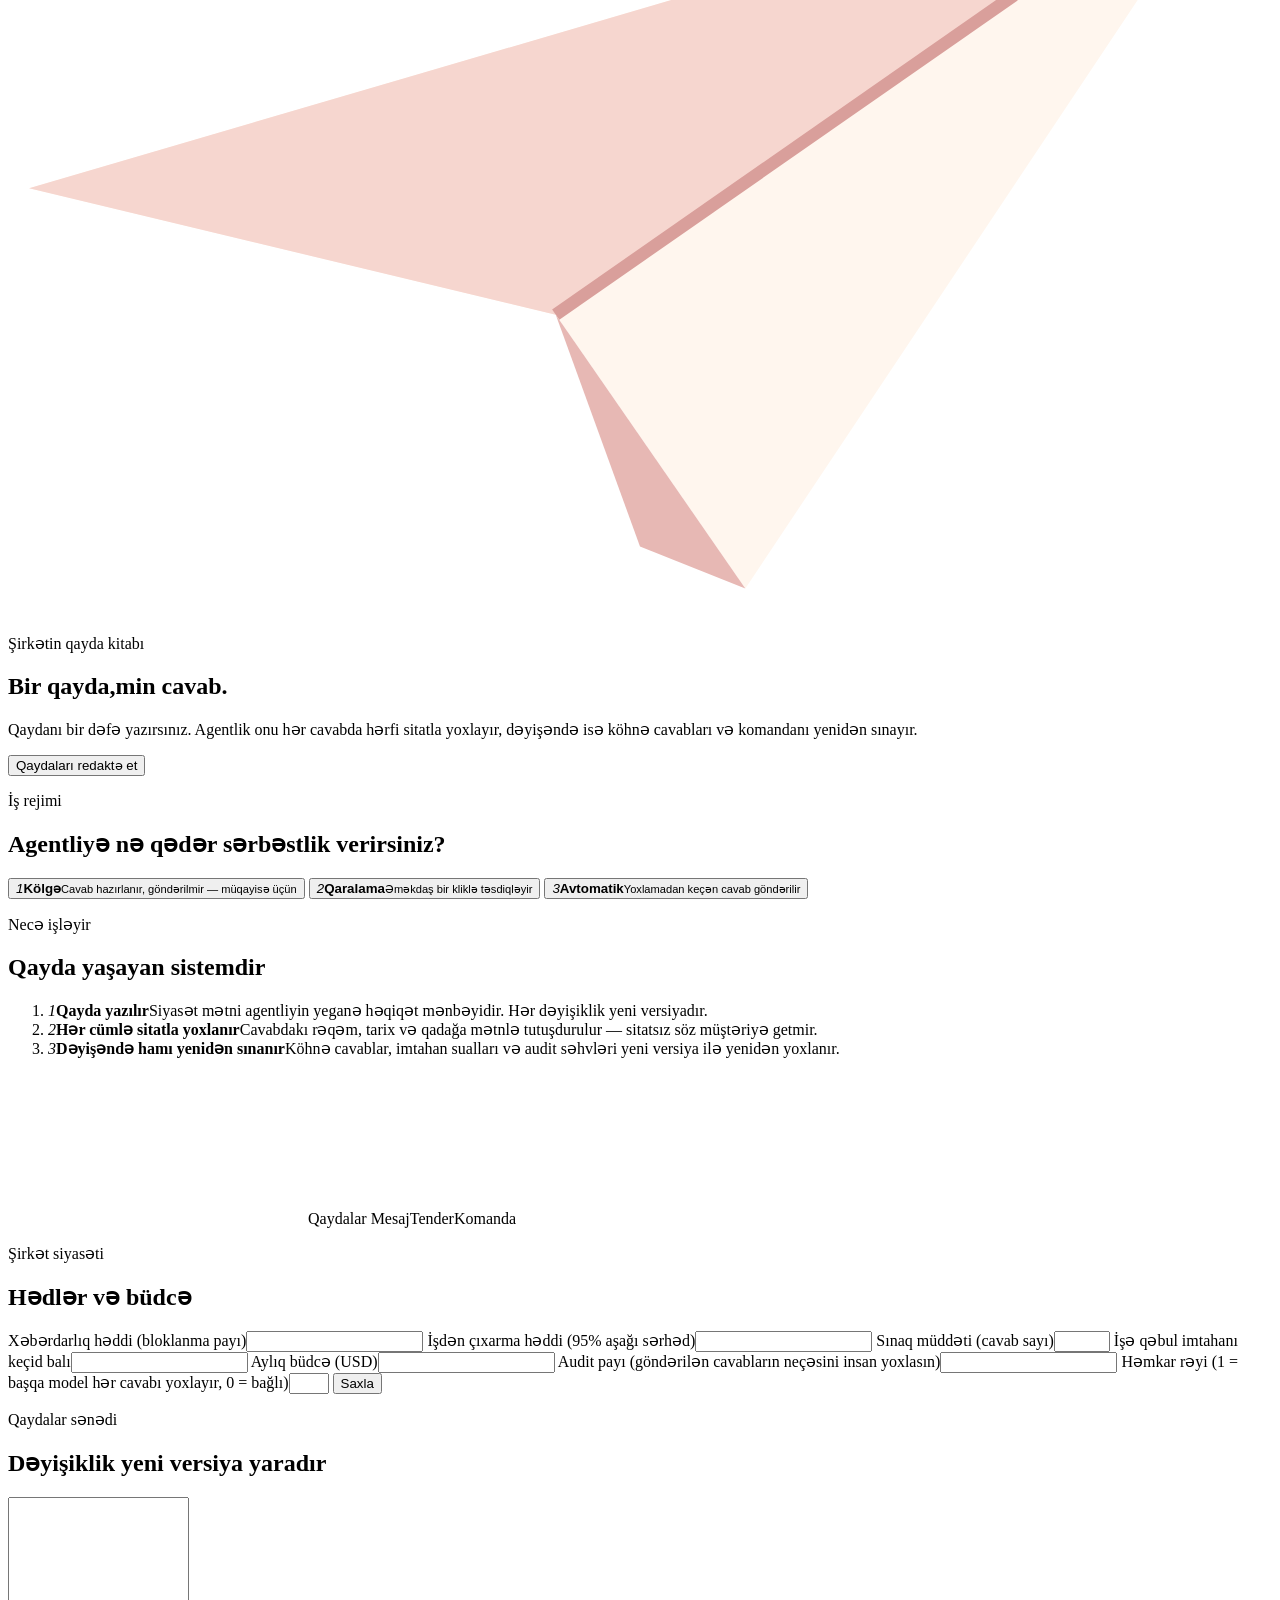
==== commit 009337b8: "Layihe5: Probo — bölmələrin redizaynı, Tender fayl yükləmə, Mesaj Agentliyi adı Co-Authored-By: Clau" ====
--- a/static/agency.html
+++ b/static/agency.html
@@ -3,25 +3,38 @@
 <head>
 <meta charset="utf-8">
 <meta name="viewport" content="width=device-width, initial-scale=1">
-<title>Sübut Agentliyi</title>
+<title>Probo</title>
 <link rel="stylesheet" href="/agency.css">
+<link rel="stylesheet" href="/capabilities.css">
+<link rel="stylesheet" href="/soz.css">
+<link rel="stylesheet" href="/team.css">
+<link rel="stylesheet" href="/review.css">
+<link rel="stylesheet" href="/policy.css">
+<link rel="stylesheet" href="/trace.css">
+<link rel="stylesheet" href="/operations.css">
+<link rel="stylesheet" href="/tender.css">
 <script src="/agency.js" defer></script>
+<script type="module" src="/team3d.js"></script>
+<script type="module" src="/ops3d.js"></script>
+<script src="/policy.js" defer></script>
+<script src="/capabilities.js" defer></script>
 </head>
 <body>
 <header class="top">
   <div class="brand">
     <div class="mark">§</div>
-    <div><strong>Sübut Agentliyi</strong><small>AI işçiləri sözünə görə işə götürülür və çıxarılır</small></div>
+    <div><strong>Probo</strong><small>AI işçiləri sözünə görə işə götürülür və çıxarılır</small></div>
   </div>
   <nav id="tabs">
-    <button data-tab="soz" class="on">Söz Agentliyi</button>
+    <button data-tab="soz" class="on">Mesaj Agentliyi</button>
     <button data-tab="tender">Tender Agentliyi</button>
     <button data-tab="team">Komanda və HR</button>
     <button data-tab="review">İnsan yoxlaması</button>
     <button data-tab="policy">Siyasət</button>
+    <button data-tab="operations">Sifariş və stok</button>
+    <button data-tab="trace">Qərar xəritəsi</button>
   </nav>
-  <div class="status"><span id="spend">—</span><span id="link" class="dot">bağlantı</span>
-    <button id="big" type="button" title="Proyektor üçün böyük şrift">⛶ Təqdimat</button></div>
+  <div class="status"><span id="spend">—</span></div>
 </header>
 
 <div id="replay-bar" hidden>
@@ -33,124 +46,392 @@
 <main>
   <!-- SÖZ -->
   <section id="tab-soz" class="tab on">
+    <div class="soz-hero">
+      <svg class="sticker s-smile" viewBox="0 0 64 64" aria-hidden="true"><circle cx="32" cy="32" r="29" fill="#00FF06" stroke="#212121" stroke-width="3"/><circle cx="23" cy="27" r="3.5" fill="#212121"/><circle cx="41" cy="27" r="3.5" fill="#212121"/><path d="M20 38q12 11 24 0" fill="none" stroke="#212121" stroke-width="3.5" stroke-linecap="round"/></svg>
+      <svg class="sticker s-para" viewBox="0 0 64 64" aria-hidden="true"><circle cx="32" cy="32" r="29" fill="#EE8CF0" stroke="#212121" stroke-width="3"/><text x="32" y="44" text-anchor="middle" font-size="34" font-weight="800" fill="#212121" font-family="Unbounded, sans-serif">§</text></svg>
+      <svg class="sticker s-bubble" viewBox="0 0 72 64" aria-hidden="true"><path d="M8 8h56a4 4 0 0 1 4 4v30a4 4 0 0 1-4 4H30l-14 12v-12H8a4 4 0 0 1-4-4V12a4 4 0 0 1 4-4z" fill="#FF9A1F" stroke="#212121" stroke-width="3" stroke-linejoin="round"/><path d="M22 27l7 7 14-14" fill="none" stroke="#212121" stroke-width="4" stroke-linecap="round" stroke-linejoin="round"/></svg>
+      <span class="soz-eyebrow">MESAJ AGENTLİYİ · AI MÜŞTƏRİ DƏSTƏYİ</span>
+      <h1>Sübutsuz söz<br>müştəriyə <mark>getmir</mark></h1>
+      <p class="soz-lead">Hər cümlə şirkət qaydalarından hərfi sitatla gəlir. Rəqəm, tarix və qadağanı LLM yox, kod yoxlayır — yalan vəd bloklanır.</p>
+      <nav class="soz-pills" aria-label="Mesaj bölməsi">
+        <button type="button" data-scroll="soz-compose">Müştəri kimi yaz</button>
+        <button type="button" data-scroll="soz-feed">Müraciətlər</button>
+        <button type="button" data-scroll="soz-human">Yalanı özün yaz</button>
+        <button type="button" data-scroll="soz-rules">Qaydalar</button>
+      </nav>
+    </div>
+
     <div class="kpis" id="soz-kpis"></div>
-    <div class="grid">
-      <div class="col">
-        <div class="card compose live-only">
-          <h2>Müştəri kimi yaz <small id="telegram-link"></small></h2>
+
+    <div class="soz-ticker" aria-hidden="true"><div>
+      <span>sübutsuz söz yoxdur</span><i></i><span>yalan bloklanır</span><i></i><span>hər cümlə sitatla</span><i></i><span>rəqəmi kod yoxlayır</span><i></i>
+      <span>sübutsuz söz yoxdur</span><i></i><span>yalan bloklanır</span><i></i><span>hər cümlə sitatla</span><i></i><span>rəqəmi kod yoxlayır</span><i></i>
+    </div></div>
+
+    <div class="soz-compose live-only" id="soz-compose">
+      <h2 class="soz-h">Salam!</h2>
+      <form id="ticket-form" autocomplete="off">
+        <label class="madlib"><span>Mənim sualım</span>
+          <textarea name="message" rows="1" maxlength="2000" placeholder="paltarı 20 gün əvvəl almışam, qaytara bilərəm?" required></textarea></label>
+        <p class="soz-h small">Cavabı qaydalardan sitatla verin.</p>
+        <button class="soz-go" type="submit">göndər</button>
+        <div class="soz-compose-foot">
+          <button type="button" id="stress" class="soz-ghost">Stress testi — 40 etiketli müraciət</button>
+          <small id="telegram-link"></small>
           <a id="telegram-qr" href="/api/telegram/qr.svg" target="_blank" rel="noopener" hidden title="Böyütmək üçün klikləyin"><img alt="Telegram botunun QR kodu"></a>
-          <form id="ticket-form" autocomplete="off">
-            <textarea name="message" rows="2" maxlength="2000" placeholder="Məs.: Paltarı 20 gün əvvəl almışam, qaytara bilərəm?" required></textarea>
-            <div class="row">
-              <button class="primary" type="submit">Göndər</button>
-              <button type="button" id="stress" class="danger-ghost">Stress testi — 40 etiketli müraciət</button>
-            </div>
-          </form>
-        </div>
-        <div class="card"><h2>Müraciətlər <small id="soz-queue"></small></h2><div id="tickets" class="feed"></div></div>
-      </div>
-      <div class="col side">
-        <div class="card human">
-          <h2>İnsan agent <small>yalanı özünüz yazın — yoxlayıcı sizi də tutur</small></h2>
+        </div>
+      </form>
+    </div>
+
+    <div class="soz-grid">
+      <div class="soz-col" id="soz-feed">
+        <h2 class="soz-title">Müraciətlər <small id="soz-queue"></small></h2>
+        <div id="tickets" class="soz-feed"></div>
+      </div>
+      <div class="soz-col">
+        <div class="folder blue" id="soz-human">
+          <h3>Yalanı özün yaz</h3>
+          <p>Yoxlayıcı insanı da tutur. Bir vəd yazın — qaydada yoxdursa, bloklanacaq.</p>
           <form id="human-form" autocomplete="off">
-            <textarea name="text" rows="3" maxlength="2000" placeholder="Məs.: Salam! Məhsulu 30 gün ərzində qaytara bilərsiniz." required></textarea>
-            <button class="primary" type="submit">Göndərməzdən əvvəl yoxla</button>
+            <textarea name="text" rows="3" maxlength="2000" placeholder="Salam! Məhsulu otuz gün ərzində qaytara bilərsiniz." required></textarea>
+            <button class="soz-white" type="submit">Göndərməzdən əvvəl yoxla →</button>
           </form>
           <div id="human-result"></div>
         </div>
-        <div class="card"><h2>Qaydalar <small id="policy-version"></small></h2><div id="policy" class="doc"></div></div>
+        <div class="folder paper" id="soz-rules">
+          <h3>Qaydalar <small id="policy-version"></small></h3>
+          <div id="policy" class="doc"></div>
+        </div>
       </div>
     </div>
   </section>
 
   <!-- TENDER -->
   <section id="tab-tender" class="tab">
+    <div class="cp-hero">
+      <img class="cp-paint" src="/tender-hands.webp" alt="" aria-hidden="true">
+      <svg class="cp-rose" viewBox="-500 -500 1000 1000" aria-hidden="true"><g fill="none" stroke="currentColor">
+  <circle r="120" stroke-width="1"/><circle r="260" stroke-width=".8"/><circle r="430" stroke-width=".6"/>
+  <path d="M0-480V480M-480 0H480M-340-340 340 340M340-340-340 340" stroke-width=".7"/>
+  <path d="M0-470 34-34 470 0 34 34 0 470-34 34-470 0-34-34Z" stroke-width="1.2"/>
+  <path d="M0-260 18-18 260 0 18 18 0 260-18 18-260 0-18-18Z" stroke-width="1"/>
+  <path d="M-120-470 120 470M120-470-120 470M-470-120 470 120M-470 120 470-120" stroke-width=".4"/></g></svg>
+      <div class="cp-hero-copy">
+        <span class="cp-pill"><i></i>Sübutla qərar · 2026</span>
+        <h2>Sənədi oxuyuruq. Tələbi tapırıq.<br>Sübutla qərar veririk.</h2>
+        <div class="cp-hero-side"><p>Tender sənədi uzundur, tələblər səpələnib. Üç müstəqil analitik eyni sənədi oxuyur, hər rəqəmi sitatla göstərir.</p>
+          <p>Kodla yoxlanmayan sahə karta düşmür — uydurma bloklanır, ziddiyyət işarələnir.</p></div>
+      </div>
+      <div class="cp-marquee" aria-hidden="true"><div>
+        <span>Son tarix</span><span>Təklif təminatı</span><span>Lisenziya</span><span>Dövriyyə tələbi</span><span>Oxşar təcrübə</span><span>Ödəniş şərtləri</span><span>Cərimələr</span><span>Texniki tələblər</span>
+        <span>Son tarix</span><span>Təklif təminatı</span><span>Lisenziya</span><span>Dövriyyə tələbi</span><span>Oxşar təcrübə</span><span>Ödəniş şərtləri</span><span>Cərimələr</span><span>Texniki tələblər</span>
+      </div></div>
+    </div>
+    <div class="tender-heading"><span>01 / İŞ MASASI</span><p>Sənədi seçin.<br><em>Detalları birlikdə yoxlayaq.</em></p></div>
+
+    <div class="cp-emboss" aria-hidden="true"><span>TENDER MASASI</span></div>
     <div class="kpis" id="tender-kpis"></div>
     <div class="grid">
       <div class="col side">
         <div class="card"><h2>Tender sənədləri</h2><div id="tender-docs" class="live-only"></div></div>
+        <div class="card live-only">
+          <h2>Şirkət profili və sübutlar</h2>
+          <p>Sənəd mətninə əsaslanan ilkin müqayisə. Autentiklik və yekun iştirak qərarı insan tərəfindən yoxlanılır.</p>
+          <form id="company-form">
+            <label>Şirkət adı<input name="name" required maxlength="160"></label>
+            <label>Sübut sənədinin mətni<textarea name="body" rows="7" required maxlength="30000" placeholder="2025 illik dövriyyə: 600 000 AZN.&#10;2025-05-10 tarixli oxşar müqavilə uğurla icra edilib: Müqavilə A."></textarea></label>
+            <button type="submit" class="primary">Profili saxla</button>
+          </form>
+          <button type="button" id="company-example">Nümunəni formaya yaz</button>
+          <button type="button" id="company-check">Seçilmiş tenderlə müqayisə et</button>
+        </div>
         <div class="card">
           <h2>Yeni tender əlavə et</h2>
           <form id="tender-form" class="live-only" autocomplete="off">
-            <input name="title" maxlength="160" placeholder="Tenderin adı" required>
-            <textarea name="body" rows="6" placeholder="Tender sənədinin mətni (başlıqlar # ilə)" required></textarea>
+            <input name="title" maxlength="160" placeholder="Tenderin adı (fayl seçsəniz, boş qala bilər)">
+            <label class="tender-drop" id="tender-drop">
+              <input type="file" name="file" accept=".pdf,.docx,.txt,.md">
+              <b id="tender-file-name">Faylı seçin və ya bura atın</b>
+              <small>PDF, Word (.docx) və ya TXT · ən çox 8 MB</small>
+            </label>
+            <p class="tender-or">və ya mətni yapışdırın</p>
+            <textarea name="body" rows="6" placeholder="Tender sənədinin mətni (başlıqlar # ilə)"></textarea>
             <button class="primary" type="submit">Əlavə et</button>
           </form>
         </div>
       </div>
       <div class="col">
         <div class="card"><h2>Tender kartı</h2><div id="tender-card" class="empty">Sənəd seçib «Analiz et» düyməsini basın.</div></div>
+        <div class="card"><h2>Şirkətin tenderə uyğunluğu</h2><div id="company-fit" class="empty">Şirkət sübutlarını daxil edib müqayisəni başladın.</div></div>
         <div class="card"><h2>Sənəd <small id="tender-title"></small></h2><div id="tender-doc" class="doc"></div></div>
       </div>
+    </div>
+
+    <div class="cp-band"><span>SÜBUTLU</span><svg viewBox="0 0 100 100" aria-hidden="true"><g fill="none" stroke="currentColor" stroke-width="7"><circle cx="50" cy="50" r="42"/><circle cx="50" cy="50" r="14"/><path d="M50 8v28M50 64v28M8 50h28M64 50h28M20 20l20 20M60 60l20 20M80 20 60 40M40 60 20 80"/></g></svg><span>QƏRAR</span></div>
+    <div class="cp-dark">
+      <figure class="cp-scholar"><img src="/tender-scholar.webp" alt="" loading="lazy"><figcaption>Holbein, «Erazm yazır», 1523 · ictimai mülkiyyət · noutbuk sonradan əlavə edilib</figcaption></figure>
+      <div class="cp-list">
+        <p class="cp-label">ANALİTİKLƏR NƏYİ YOXLAYIR</p>
+        <ol>
+          <li><span>SON TARİX VƏ MÜDDƏTLƏR</span><i>01</i></li>
+          <li><span>TƏKLİF TƏMİNATI</span><i>02</i></li>
+          <li><span>LİSENZİYA VƏ İCAZƏLƏR</span><i>03</i></li>
+          <li><span>MALİYYƏ TƏLƏBLƏRİ</span><i>04</i></li>
+          <li><span>OXŞAR TƏCRÜBƏ</span><i>05</i></li>
+          <li><span>ZİDDİYYƏTLƏR</span><i>06</i></li>
+          <li><span>UYDURMA BLOKLANIR</span><i>07</i></li>
+        </ol>
+      </div>
+    </div>
+    <div class="cp-frame-wrap">
+      <div class="cp-frame">
+        <div class="cp-mat">
+          <img src="/tender-portrait.webp" alt="" loading="lazy">
+          <svg class="cp-scribble" viewBox="0 0 400 300" aria-hidden="true"><path pathLength="1" d="M30 60c40-50 120-30 90 20s-110 30-60-30 150-20 120 40-130 40-70-20 160-50 140 20-90 60-50 10 120-40 150 10c20 30-40 40-10 70 40 40 110-10 120 30"/></svg>
+          <svg class="cp-laser" viewBox="0 0 400 300" preserveAspectRatio="none" aria-hidden="true"><path pathLength="1" d="M0 120 400 150"/></svg>
+          <span class="cp-tag bad">SİZİN PROBLEMİNİZ<small>200 səhifə, səpələnmiş tələblər</small></span>
+          <span class="cp-tag good">BİZİM HƏLLİMİZ<small>1 səhifəlik sübutlu kart</small></span>
+        </div>
+      </div>
+      <small class="cp-credit">Rembrandt, «Avtoportret», 1659 · National Gallery of Art, CC0 · eynək sonradan əlavə edilib</small>
     </div>
   </section>
 
   <!-- TEAM -->
   <section id="tab-team" class="tab">
-    <div class="grid">
-      <div class="col">
-        <div class="card"><h2>Söz Agentliyi komandası <small id="team-soz-meta"></small></h2><div id="team-soz" class="team"></div></div>
-        <div class="card"><h2>Tender Agentliyi komandası <small id="team-tender-meta"></small></h2><div id="team-tender" class="team"></div></div>
-      </div>
-      <div class="col side">
-        <div class="card"><h2>HR jurnalı</h2>
-          <div class="filters" id="journal-filters">
-            <button data-filter="hr" class="on">Kadr qərarları</button><button data-filter="all">Hamısı</button>
-          </div>
-          <div id="journal" class="journal"></div>
-        </div>
-      </div>
+    <div class="hr-hero">
+      <canvas id="hr-swirl" class="hr-canvas" aria-hidden="true"></canvas>
+      <div class="hr-hero-copy">
+        <h1>KADRLARI<br><span class="hr-inline"><canvas id="hr-mini" aria-hidden="true"></canvas>SÜBUTLA</span><br>İDARƏ ET</h1>
+        <p class="hr-lead">İmtahan, sınaq müddəti, xəbərdarlıq, işdən çıxarma və vəzifə artımı — hər qərarı statistik hədd verir və jurnala yazır. Heç bir kadr qərarını insan əl ilə vermir.</p>
+      </div>
+      <button type="button" class="hr-go" data-scroll="hr-teams">KOMANDAYA BAX <span aria-hidden="true">↗</span></button>
+      <span class="hr-scroll" aria-hidden="true">AŞAĞI SÜRÜŞDÜR</span>
+    </div>
+
+    <div class="hr-statement">
+      <p class="hr-big">Niyə təxminə güvənəsiniz, əgər hər AI işçinin səhv payı 95% etimad intervalı ilə ölçülür?</p>
+      <div class="hr-statement-row">
+        <div class="hr-stats" id="hr-stats"></div>
+        <ol class="hr-list"><li><b>01</b> Yalnız real işə görə qiymət</li><li><b>02</b> Hər qərarın jurnalda izi</li><li><b>03</b> Qiymət, keyfiyyət, limit — hamısı hesabda</li></ol>
+      </div>
+    </div>
+
+    <div class="hr-rings">
+      <canvas id="hr-ring" class="hr-canvas" aria-hidden="true"></canvas>
+      <div class="hr-callout c1"><i>1</i><h3>İŞƏ QƏBUL<br>İMTAHANI</h3><p>Namizəd etiketli tapşırıqlardan keçir. Hədd <b id="hr-exam-pass">75%</b> — altında qalan işə götürülmür.</p></div>
+      <div class="hr-callout c2"><i>2</i><h3>WİLSON HƏDDİ İLƏ<br>İŞDƏN ÇIXARMA</h3><p>Bloklanma payının 95% aşağı sərhədi <b id="hr-fire-rate">10%</b>-i keçəndə — şans yox, sübut.</p></div>
+      <div class="hr-callout c3"><i>3</i><h3>BAŞ MÜTƏXƏSSİS<br>HİSTEREZİSİ</h3><p>Titul ən ucuz və etibarlı işçiyə keçir, amma yellənmir: rəqib ən azı 20% ucuz olmalıdır.</p></div>
+    </div>
+
+    <div class="hr-panels" id="hr-teams">
+      <article class="hr-panel">
+        <header><h2>MESAJ<br>AGENTLİYİ</h2><span class="hr-num">1</span></header>
+        <p class="hr-meta" id="team-soz-meta"></p>
+        <div id="team-soz" class="team"></div>
+      </article>
+      <article class="hr-panel">
+        <header><h2>TENDER<br>AGENTLİYİ</h2><span class="hr-num">2</span></header>
+        <p class="hr-meta" id="team-tender-meta"></p>
+        <div id="team-tender" class="team"></div>
+      </article>
+      <article class="hr-panel hr-journal">
+        <header><h2>HR<br>JURNALI</h2><span class="hr-num">3</span></header>
+        <div class="filters" id="journal-filters">
+          <button data-filter="hr" class="on">Kadr qərarları</button><button data-filter="all">Hamısı</button>
+        </div>
+        <div id="journal" class="journal"></div>
+      </article>
     </div>
   </section>
 
   <!-- REVIEW -->
   <section id="tab-review" class="tab">
-    <div class="kpis six" id="review-kpis"></div>
-    <div class="grid">
-      <div class="col">
-        <div class="card"><h2>Yoxlama növbəsi <small>yoxlayıcıdan keçmiş cavablar — düzgündürmü?</small></h2>
-          <div id="review-queue" class="feed live-only"></div></div>
-      </div>
-      <div class="col side">
-        <div class="card"><h2>Reqressiya <small>qaydalar dəyişəndə</small></h2><div id="regression"></div></div>
-        <div class="card"><h2>Son qərarlar</h2><div id="review-recent" class="journal"></div></div>
-      </div>
+    <div class="rv-hero">
+      <div class="rv-scene" aria-hidden="true"><div class="rv-pan">
+        <img class="rv-paint" src="/review-syndics.webp" alt="">
+        <div class="rv-dots"></div>
+        <i class="rv-gloss"></i><i class="rv-twinkle"></i><i class="rv-glow"></i>
+      </div></div>
+      <span class="rv-ribbon" aria-hidden="true"><svg viewBox="0 0 24 24"><path d="M12 2l2 8 8 2-8 2-2 8-2-8-8-2 8-2z" fill="currentColor"/></svg></span>
+      <div class="rv-copy">
+        <p class="rv-kicker">İNSAN YOXLAMASI</p>
+        <h1><span class="w">Son</span> <span class="w">söz</span><br><em><span class="w">insanındır.</span></em></h1>
+        <p class="rv-lead">Yoxlayıcı rəqəmi, tarixi və qadağanı tutur. Amma cavabın bu hala aid olub-olmadığını, tonunu və haqlı olduğunu insan deyir — və onun hökmü işçinin HR hesabına yazılır.</p>
+        <div class="rv-actions"><button type="button" class="rv-pill dark" data-scroll="rv-queue">Növbəyə keç</button><button type="button" class="rv-pill" data-scroll="rv-side">Son qərarlar</button></div>
+      </div>
+      <small class="rv-credit">Rembrandt, «Staalmeesters», 1662 · Rijksmuseum · ictimai mülkiyyət, noutbuklar sonradan əlavə edilib</small>
+    </div>
+
+    <div class="rv-eco">
+      <h2 class="rv-h">Yoxlamanın<br>dörd qatı</h2>
+      <p class="rv-sub">Hər qat başqa riski tutur: göndərilmiş səhvi, göndərilməmiş qaralamanı, həmkarın şübhəsini və qayda dəyişikliyini.</p>
+      <div class="rv-cards">
+        <article class="rv-card"><span>GÖNDƏRİLƏNDƏN SEÇMƏ</span><img class="rv-photo" src="/review-audit.webp" alt="" loading="lazy"><h3>Audit</h3><p>Göndərilmiş cavabların bir hissəsi təsadüfi seçilir; sınaq müddətindəki işçi üçün pay iki dəfə artır.</p><small class="rv-card-credit">Vermeer, «Tərəzi tutan qadın», t. 1664</small></article>
+        <article class="rv-card"><span>GÖNDƏRİLMƏDƏN ƏVVƏL</span><img class="rv-photo" src="/review-shadow.webp" alt="" loading="lazy"><h3>Kölgə<br>rejimi</h3><p>AI cavabı müştəriyə getmir — insan öz cavabını yazır, yoxlayıcı onu da yoxlayır.</p><small class="rv-card-credit">Ter Borch, «Məktub yazan qadın», t. 1655</small></article>
+        <article class="rv-card"><span>BAŞQA MODEL</span><img class="rv-photo" src="/review-peer.webp" alt="" loading="lazy"><h3>Həmkar<br>şübhəsi</h3><p>Başqa provayderin işçisi sitatın bu hala aid olduğunu yoxlayır; şübhə varsa cavab saxlanılır.</p><small class="rv-card-credit">Reymerswale emalatxanası, «İki vergi yığan», XVI əsr</small></article>
+        <article class="rv-card"><span>QAYDA DƏYİŞƏNDƏ</span><img class="rv-photo" src="/review-regression.webp" alt="" loading="lazy"><h3>Reqressiya</h3><p>Yeni siyasət versiyası köhnə cavabları, imtahanı və audit səhvlərini yenidən sınayır.</p><small class="rv-card-credit">Vermeer, «Coğrafiyaşünas», 1669</small></article>
+      </div>
+    </div>
+
+    <div class="rv-numbers">
+      <p class="rv-h small">Ölçülən etibar</p>
+      <div class="kpis six" id="review-kpis"></div>
+    </div>
+
+    <div class="rv-desk">
+      <div class="rv-queue" id="rv-queue">
+        <h2 class="rv-h">Yoxlama növbəsi</h2>
+        <p class="rv-sub">Yoxlayıcıdan keçmiş cavablar — düzgündürmü? Hökmünüz işçinin hesabına yazılır.</p>
+        <div id="review-queue" class="feed live-only"></div>
+      </div>
+      <aside class="rv-side" id="rv-side">
+        <div class="rv-panel"><h3>Reqressiya <small>qaydalar dəyişəndə</small></h3><div id="regression"></div></div>
+        <div class="rv-panel"><h3>Son qərarlar</h3><div id="review-recent" class="journal"></div></div>
+      </aside>
     </div>
   </section>
 
   <!-- POLICY -->
   <section id="tab-policy" class="tab live-only">
-    <div class="grid">
-      <div class="col">
-        <div class="card">
-          <h2>İş rejimi</h2>
-          <div class="modes" id="modes">
-            <button data-mode="shadow"><b>Kölgə</b><small>Cavab hazırlanır, göndərilmir — müqayisə üçün</small></button>
-            <button data-mode="draft"><b>Qaralama</b><small>Əməkdaş bir kliklə təsdiqləyir</small></button>
-            <button data-mode="auto"><b>Avtomatik</b><small>Yoxlamadan keçən cavab göndərilir</small></button>
-          </div>
-          <div id="readiness" class="readiness"></div>
-        </div>
-        <div class="card">
-          <h2>Şirkət siyasəti</h2>
-          <form id="settings-form" class="settings">
-            <label>Xəbərdarlıq həddi (bloklanma payı)<input name="warn_rate" type="number" step="any" min="0.01" max="0.9"></label>
-            <label>İşdən çıxarma həddi (95% aşağı sərhəd)<input name="fire_rate" type="number" step="any" min="0.01" max="0.9"></label>
-            <label>Sınaq müddəti (cavab sayı)<input name="probation" type="number" step="1" min="3" max="100"></label>
-            <label>İşə qəbul imtahanı keçid balı<input name="exam_pass" type="number" step="any" min="0.1" max="1"></label>
-            <label>Aylıq büdcə (USD)<input name="monthly_budget_usd" type="number" step="any" min="0.01" max="1000"></label>
-            <label>Audit payı (göndərilən cavabların neçəsini insan yoxlasın)<input name="audit_rate" type="number" step="any" min="0" max="1"></label>
-            <label>Həmkar rəyi (1 = başqa model hər cavabı yoxlayır, 0 = bağlı)<input name="peer_review" type="number" step="1" min="0" max="1"></label>
-            <button class="primary" type="submit">Saxla</button>
-          </form>
-        </div>
-      </div>
-      <div class="col side">
-        <div class="card">
-          <h2>Qaydalar sənədi <small>dəyişiklik yeni versiya yaradır</small></h2>
-          <form id="policy-form"><textarea name="body" rows="22"></textarea><button class="primary" type="submit">Yeni versiyanı saxla</button></form>
-        </div>
-      </div>
+    <div class="pl-hero">
+      <img class="pl-cloud c1" src="/policy-cloud-1.webp" alt="" aria-hidden="true">
+      <img class="pl-cloud c2" src="/policy-cloud-2.webp" alt="" aria-hidden="true">
+      <img class="pl-cloud c3" src="/policy-cloud-3.webp" alt="" aria-hidden="true">
+      <div class="pl-flight" aria-hidden="true"><svg class="pl-plane" viewBox="0 0 120 80" aria-hidden="true"><path d="M2 38 118 4 70 76 52 50z" fill="#fff6ee"/><path d="M2 38 52 50 118 4z" fill="#f6d6cf"/><path d="M52 50 60 72 70 76z" fill="#e7b8b4"/><path d="M52 50 118 4" stroke="#d99f9b" stroke-width="1.2" fill="none"/></svg></div>
+      <span class="pl-tag">Şirkətin qayda kitabı</span>
+      <h1><span>Bir qayda,</span><span>min cavab.</span></h1>
+      <p class="pl-lead">Qaydanı bir dəfə yazırsınız. Agentlik onu hər cavabda hərfi sitatla yoxlayır, dəyişəndə isə köhnə cavabları və komandanı yenidən sınayır.</p>
+      <button type="button" class="pl-cta" data-scroll="pl-rules">Qaydaları redaktə et</button>
+    </div>
+
+    <div class="pl-modes-wrap">
+      <p class="pl-kicker">İş rejimi</p>
+      <h2 class="pl-h">Agentliyə nə qədər sərbəstlik verirsiniz?</h2>
+      <div class="modes" id="modes">
+        <button data-mode="shadow"><i>1</i><b>Kölgə</b><small>Cavab hazırlanır, göndərilmir — müqayisə üçün</small></button>
+        <button data-mode="draft"><i>2</i><b>Qaralama</b><small>Əməkdaş bir kliklə təsdiqləyir</small></button>
+        <button data-mode="auto"><i>3</i><b>Avtomatik</b><small>Yoxlamadan keçən cavab göndərilir</small></button>
+      </div>
+      <div id="readiness" class="readiness"></div>
+    </div>
+
+    <div class="pl-vision">
+      <div class="pl-steps">
+        <p class="pl-kicker">Necə işləyir</p>
+        <h2 class="pl-h">Qayda yaşayan sistemdir</h2>
+        <ol>
+          <li class="on"><i>1</i><b>Qayda yazılır</b><span>Siyasət mətni agentliyin yeganə həqiqət mənbəyidir. Hər dəyişiklik yeni versiyadır.</span></li>
+          <li><i>2</i><b>Hər cümlə sitatla yoxlanır</b><span>Cavabdakı rəqəm, tarix və qadağa mətnlə tutuşdurulur — sitatsız söz müştəriyə getmir.</span></li>
+          <li><i>3</i><b>Dəyişəndə hamı yenidən sınanır</b><span>Köhnə cavablar, imtahan sualları və audit səhvləri yeni versiya ilə yenidən yoxlanır.</span></li>
+        </ol>
+      </div>
+      <div class="pl-orb-box" aria-hidden="true"><canvas id="pl-orb"></canvas><span class="pl-orb-label">Qaydalar</span>
+        <span class="pl-node n1">Mesaj</span><span class="pl-node n2">Tender</span><span class="pl-node n3">Komanda</span></div>
+    </div>
+
+    <div class="pl-desk">
+      <div class="pl-panel">
+        <p class="pl-kicker">Şirkət siyasəti</p>
+        <h2 class="pl-h small">Hədlər və büdcə</h2>
+        <form id="settings-form" class="settings">
+          <label>Xəbərdarlıq həddi (bloklanma payı)<input name="warn_rate" type="number" step="any" min="0.01" max="0.9"></label>
+          <label>İşdən çıxarma həddi (95% aşağı sərhəd)<input name="fire_rate" type="number" step="any" min="0.01" max="0.9"></label>
+          <label>Sınaq müddəti (cavab sayı)<input name="probation" type="number" step="1" min="3" max="100"></label>
+          <label>İşə qəbul imtahanı keçid balı<input name="exam_pass" type="number" step="any" min="0.1" max="1"></label>
+          <label>Aylıq büdcə (USD)<input name="monthly_budget_usd" type="number" step="any" min="0.01" max="1000"></label>
+          <label>Audit payı (göndərilən cavabların neçəsini insan yoxlasın)<input name="audit_rate" type="number" step="any" min="0" max="1"></label>
+          <label>Həmkar rəyi (1 = başqa model hər cavabı yoxlayır, 0 = bağlı)<input name="peer_review" type="number" step="1" min="0" max="1"></label>
+          <button class="primary" type="submit">Saxla</button>
+        </form>
+      </div>
+      <div class="pl-letter" id="pl-rules">
+        <p class="pl-kicker">Qaydalar sənədi</p>
+        <h2 class="pl-h small">Dəyişiklik yeni versiya yaradır</h2>
+        <form id="policy-form"><textarea name="body" rows="22"></textarea><button class="primary" type="submit">Yeni versiyanı saxla</button></form>
+      </div>
+    </div>
+    <div class="pl-sky-end" aria-hidden="true"><img class="pl-cloud c4" src="/policy-cloud-2.webp" alt=""><img class="pl-cloud c5" src="/policy-cloud-3.webp" alt=""></div>
+  </section>
+  <section id="tab-operations" class="tab live-only">
+    <div class="op-hero">
+      <div class="op-copy">
+        <span class="op-test">TEST MƏLUMATLARI · lokal nümayiş bazası</span>
+        <h1>Sifarişi agent oxuyur, stoku kod sayır</h1>
+        <p class="op-lead">Müştəri «48213 nömrəli sifarişim haradadır?» yazanda agent lokal alətlə sifarişi və stoku oxuyur. Bu məlumat AI provayderinə göndərilmir.</p>
+        <div class="op-actions">
+          <button id="load-operations" type="button" class="op-btn">Test sifarişlərini və stoku yüklə</button>
+          <button type="button" class="op-link" data-scroll="op-exchange">Ölçü dəyişmə <span aria-hidden="true">›</span></button>
+        </div>
+      </div>
+      <div class="op-stage" aria-hidden="true"><canvas id="op-machine"></canvas></div>
+    </div>
+
+    <div class="op-intro">
+      <div><p class="op-kicker">Stok və sifariş alətləri</p><h2>Hər ölçü — öz kamerasında</h2></div>
+      <p>Avtomatdakı hər rəng bir ölçüdür: yaşıl S, mavi M, narıncı L. Stok azaldıqca kürələr azalır, bitən ölçünün rəngi avtomatdan itir. Dəyişmə təsdiqlənəndə əvəzləyici ölçü dərhal rezerv olunur.</p>
+    </div>
+
+    <div class="op-sizes" id="op-sizes"></div>
+    <div id="operation-stock" class="op-raw" hidden></div>
+
+    <div class="op-stats" id="op-stats"></div>
+
+    <div class="op-grid">
+      <div class="op-card">
+        <p class="op-kicker">Test sifarişləri</p>
+        <div id="operation-orders"></div>
+      </div>
+      <div class="op-card" id="op-exchange">
+        <p class="op-kicker">Ölçü dəyişmə müraciəti</p>
+        <form id="exchange-form"><label>Test sifariş nömrəsi<input name="order_id" value="48213" required></label>
+        <label>Yeni ölçü<select name="size"><option>S</option><option>M</option><option selected>L</option></select></label>
+        <button type="submit" class="primary">Şərtləri yoxla və müraciət hazırla</button></form>
+        <div id="exchange-preview"></div>
+        <p class="op-kicker op-gap">Əməliyyat jurnalı</p>
+        <div id="operation-exchanges"></div>
+      </div>
+    </div>
+  </section>
+  <section id="tab-trace" class="tab">
+    <div class="tr-hero">
+      <svg class="tr-defs" aria-hidden="true" focusable="false"><filter id="tr-fur" x="-10%" y="-20%" width="120%" height="140%">
+        <feTurbulence type="fractalNoise" baseFrequency="0.9" numOctaves="2" seed="3" result="n"><animate attributeName="seed" values="3;8;13;21;3" dur="0.9s" repeatCount="indefinite"/></feTurbulence>
+        <feDisplacementMap in="SourceGraphic" in2="n" scale="9" xChannelSelector="R" yChannelSelector="G"/></filter></svg>
+      <div class="tr-logo" aria-hidden="true"><span>probo</span></div>
+      <div class="tr-worlds" aria-hidden="true"><div class="tr-track">
+          <figure class="tr-world w-ask"><div><i></i><i></i><i></i><i></i><i></i><i></i></div><figcaption>01 · MÜRACİƏT</figcaption></figure>
+          <figure class="tr-world w-agent"><div><i></i><i></i><i></i></div><figcaption>02 · AGENT</figcaption></figure>
+          <figure class="tr-world w-quote"><div><p>«Məhsul 14 gün ərzində qaytarıla bilər.» «Endirimli məhsullar qaytarılmır.» «Pul 5 iş günü ərzində qaytarılır.» «Ölçü 14 gün ərzində dəyişdirilir.» «Məhsul 14 gün ərzində qaytarıla bilər.» «Endirimli məhsullar qaytarılmır.»</p></div><figcaption>03 · SİTAT</figcaption></figure>
+          <figure class="tr-world w-check"><div><i></i><b>✓</b></div><figcaption>04 · KOD YOXLAMASI</figcaption></figure>
+          <figure class="tr-world w-done"><div><i></i><i></i><i></i></div><figcaption>05 · YEKUN</figcaption></figure>
+          <figure class="tr-world w-ask"><div><i></i><i></i><i></i><i></i><i></i><i></i></div><figcaption>01 · MÜRACİƏT</figcaption></figure>
+          <figure class="tr-world w-agent"><div><i></i><i></i><i></i></div><figcaption>02 · AGENT</figcaption></figure>
+          <figure class="tr-world w-quote"><div><p>«Məhsul 14 gün ərzində qaytarıla bilər.» «Endirimli məhsullar qaytarılmır.» «Pul 5 iş günü ərzində qaytarılır.» «Ölçü 14 gün ərzində dəyişdirilir.» «Məhsul 14 gün ərzində qaytarıla bilər.» «Endirimli məhsullar qaytarılmır.»</p></div><figcaption>03 · SİTAT</figcaption></figure>
+          <figure class="tr-world w-check"><div><i></i><b>✓</b></div><figcaption>04 · KOD YOXLAMASI</figcaption></figure>
+          <figure class="tr-world w-done"><div><i></i><i></i><i></i></div><figcaption>05 · YEKUN</figcaption></figure>
+      </div></div>
+      <div class="tr-intro">
+        <p class="tr-mono">QƏRAR XƏRİTƏSİ</p>
+        <h1>Hər qərarın yolu görünür.</h1>
+        <p>Müraciətdən yekun cavaba qədər: hansı işçi yazdı, hansı aləti çağırdı, hansı sitat kodla yoxlandı və nə qədər vaxt, nə qədər pul getdi.</p>
+      </div>
+    </div>
+
+    <div class="tr-pick">
+      <p class="tr-mono">SON QƏRARLAR</p>
+      <div id="trace-recent" class="tr-recent"></div>
+    </div>
+
+    <div class="tr-board">
+      <div class="tr-map">
+        <p class="tr-mono">YOL</p>
+        <div id="decision-map"><p class="tr-empty">Yuxarıdan bir müraciət seçin və ya müraciət kartında «Qərarın yolunu göstər» düyməsini basın.</p></div>
+      </div>
+      <aside class="tr-source">
+        <p class="tr-mono">SÜBUT</p>
+        <div id="decision-source"><p class="tr-empty">Xəritədə sitata klikləyin — qaydalar mətnində harada yazıldığı işıqlanacaq.</p></div>
+      </aside>
     </div>
   </section>
 </main>
